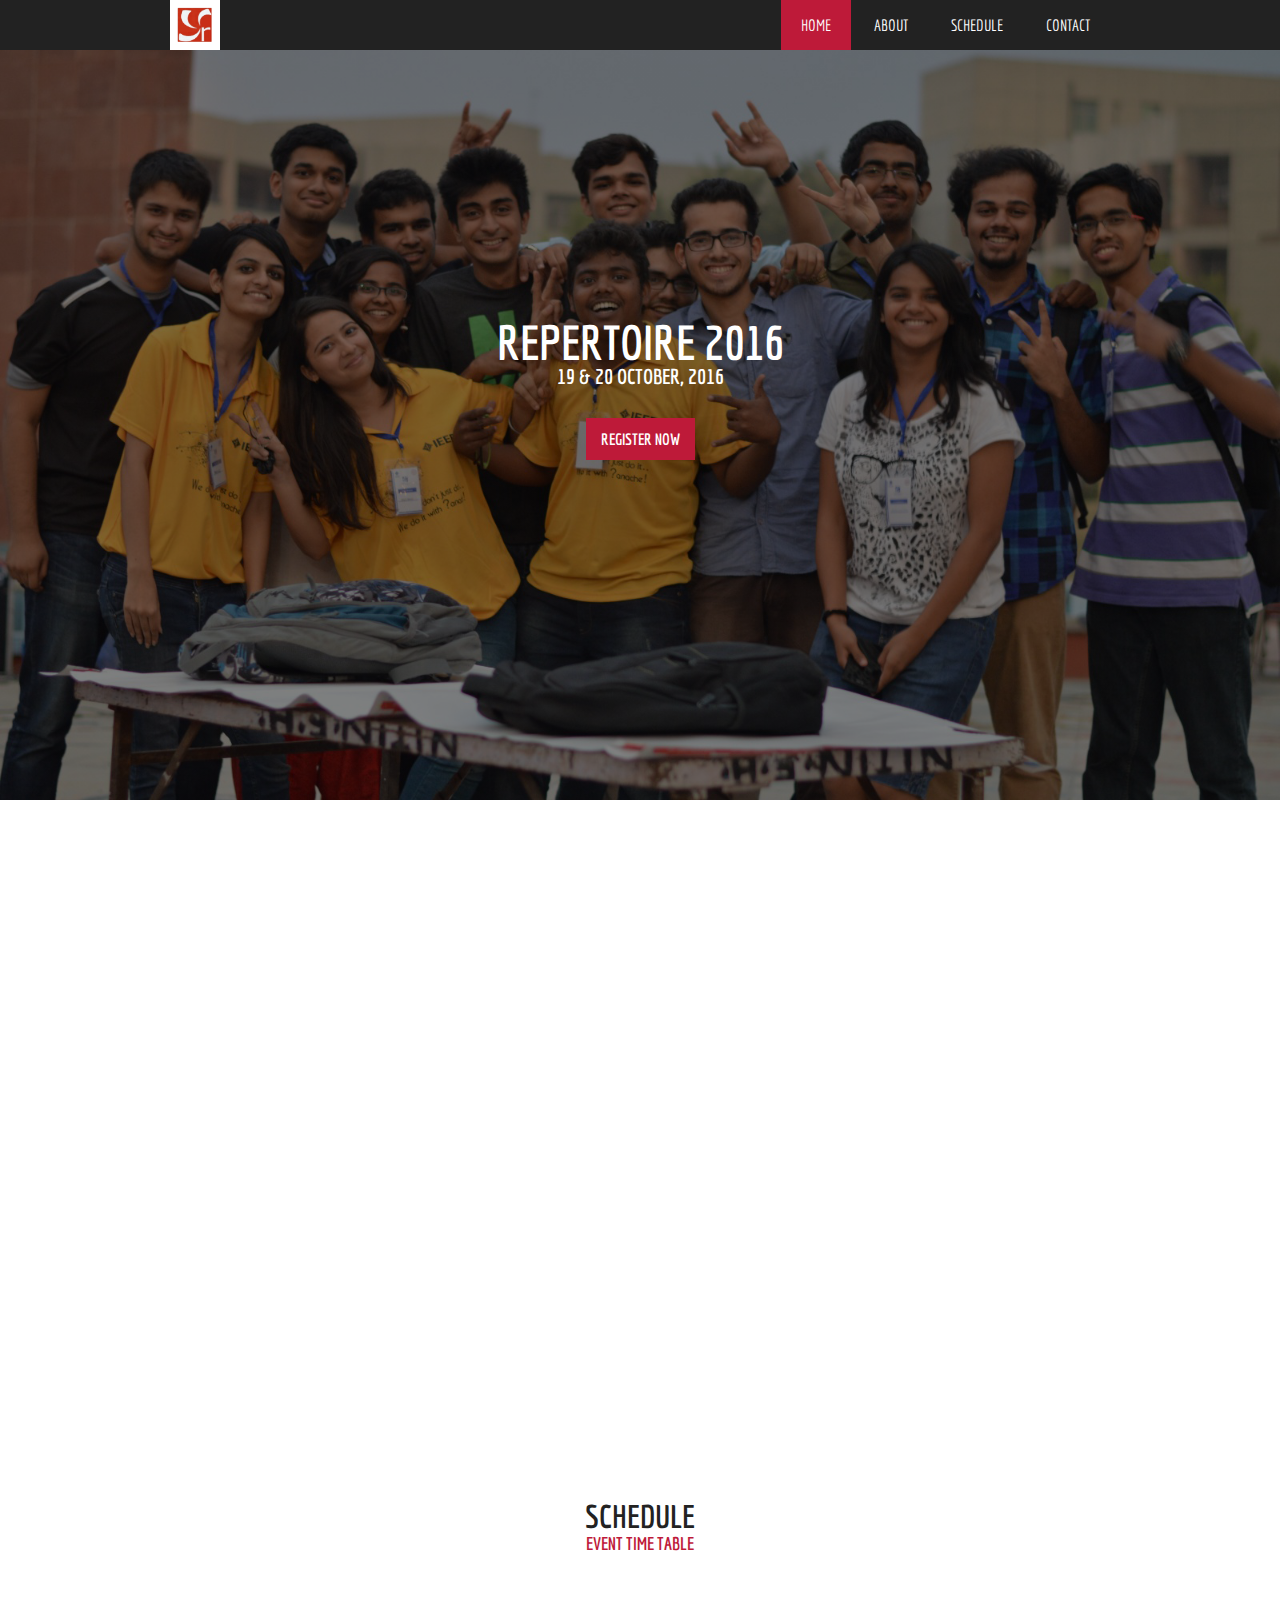
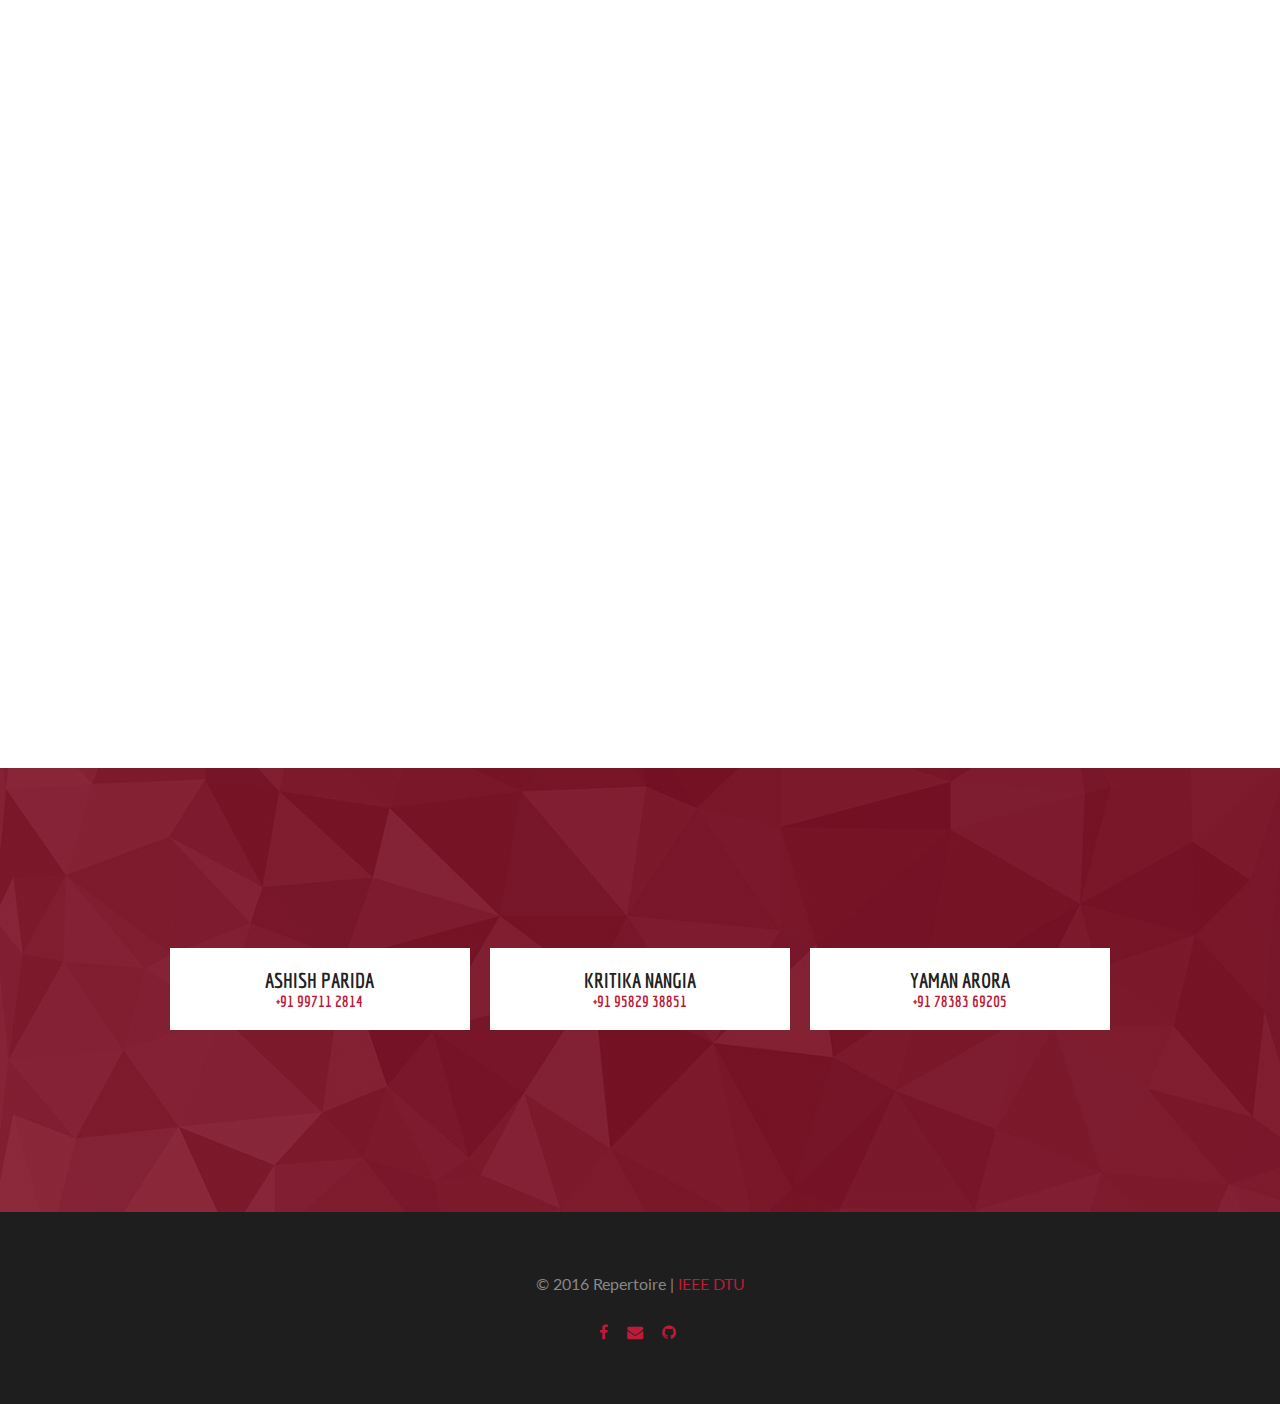
==== index.html @ aafff3fc "Uploaded Website" ====
<!DOCTYPE html>

<head>
    <meta charset="utf-8">
    <title>Repertoire 2016</title>
    <meta name="description" content="Repertoire is the techno-management fest organized by IEEE DTU.">
    <meta property="og:title" content="Repertoire 2016">
    <meta property="og:description" content="Repertoire is the techno-management fest organized by IEEE DTU.">
    <meta name="viewport" content="width=device-width, initial-scale=1">
    <link rel="stylesheet" type="text/css" href="css/style.css">
    <link rel="stylesheet" type="text/css" href="https://maxcdn.bootstrapcdn.com/font-awesome/4.6.3/css/font-awesome.min.css">
    <script src="js/webfont.js"></script>
    <script>
        WebFont.load({
            google: {
                families: ["Lato:100,100italic,300,300italic,400,400italic,700,700italic,900,900italic", "Bitter:400,700,400italic", "Economica:regular,700"]
            }
        });
    </script>
    <script type="text/javascript" src="js/modernizr-2.7.1.js"></script>
    <!-- Favicons-->
    <link rel="apple-touch-icon" sizes="57x57" href="favicon/apple-icon-57x57.png">
    <link rel="apple-touch-icon" sizes="60x60" href="favicon/apple-icon-60x60.png">
    <link rel="apple-touch-icon" sizes="72x72" href="favicon/apple-icon-72x72.png">
    <link rel="apple-touch-icon" sizes="76x76" href="favicon/apple-icon-76x76.png">
    <link rel="apple-touch-icon" sizes="114x114" href="favicon/apple-icon-114x114.png">
    <link rel="apple-touch-icon" sizes="120x120" href="favicon/apple-icon-120x120.png">
    <link rel="apple-touch-icon" sizes="144x144" href="favicon/apple-icon-144x144.png">
    <link rel="apple-touch-icon" sizes="152x152" href="favicon/apple-icon-152x152.png">
    <link rel="apple-touch-icon" sizes="180x180" href="favicon/apple-icon-180x180.png">
    <link rel="icon" type="image/png" sizes="192x192" href="favicon/android-icon-192x192.png">
    <link rel="icon" type="image/png" sizes="32x32" href="favicon/favicon-32x32.png">
    <link rel="icon" type="image/png" sizes="96x96" href="favicon/favicon-96x96.png">
    <link rel="icon" type="image/png" sizes="16x16" href="favicon/favicon-16x16.png">
    <link rel="manifest" href="/manifest.json">
    <meta name="msapplication-TileColor" content="#ffffff">
    <meta name="msapplication-TileImage" content="/ms-icon-144x144.png">
    <meta name="theme-color" content="#ffffff"> </head>

<body>
    <div data-collapse="medium" data-animation="default" data-duration="400" data-contain="1" class="w-nav main-navigation">
        <div class="w-container">
            <a href="index-2.html" class="w-nav-brand"><img height=50 src="img/logo.jpg"></a>
            <nav role="navigation" class="w-nav-menu open-nav"> <a href="#home" class="w-nav-link nav-link">Home</a> <a href="#about" class="w-nav-link nav-link">About</a> <a href="#schedule" class="w-nav-link nav-link">Schedule</a>
                <!--            <a href="#sponsors" class="w-nav-link nav-link">Sponsors</a> --><a href="#contact" class="w-nav-link nav-link">Contact</a> </nav>
            <div class="w-nav-button open-nav-trigger">
                <div class="w-icon-nav-menu"></div>
            </div>
        </div>
    </div>
    <div id="home" data-animation="slide" data-duration="2000" data-delay="5000" data-autoplay="1" data-easing="ease-in-out-cubic" class="w-slider slide">
        <div class="w-slider-mask">
            <div class="w-slide slide slide1">
                <div class="w-container slider-container">
                    <h1 class="hero-heading">Repertoire 2016</h1>
                    <h4 class="hero-heading hero-subheading">19 &amp; 20 October, 2016</h4> <a href="https://goo.gl/forms/6NjBm7wPtF6doHVU2" class="w-button button">Register Now</a></div>
            </div>
        </div>
    </div>
    <div id="about" class="w-section">
        <div class="w-container center content">
            <br>
            <h1 data-ix="on-scroll-appear-from-top">Repertoire 2016</h2>
            <br>
            <p data-ix="on-scroll-appear-from-top">With the legacy of IEEE, Delhi Technological University being a fountainhead of science and technology, Repertoire has evolved way past its years and now, is ardently recognized as one of the top-notch technical fests in the mainland. Repertoire is a techno-management fest that is aimed at bringing out the managerial side of the usual techno-geeks of Delhi-NCR, and giving them a chance to develop their business acumen.</p>
            <p data-ix="on-scroll-appear-from-top">Repertoire is known for hosting a variety of events that includes a large participation and a very good competition among different colleges. The festival involves events like Panache –The Ultimate Quizzing Extravaganza, Junkyard- Innovate from Junk and Vihaan- Express Engage Empower.</p>
        </div>
    </div>
    <div id="schedule" class="w-section content">
        <div class="w-container center">
            <h2 class="no-margin">Schedule</h2>
            <h5 class="red">Event time table</h5>
            <div data-duration-in="300" data-duration-out="100" class="w-tabs">
                <div data-ix="on-scroll-appear-from-top" class="w-tab-menu">
                    <a data-w-tab="Tab 1" class="w-tab-link w--current w-inline-block tab">
                        <div>PANACHE</div>
                    </a>
                    <a data-w-tab="Tab 2" class="w-tab-link w-inline-block tab">
                        <div>VIHAAN</div>
                    </a>
                    <a data-w-tab="Tab 3" class="w-tab-link w-inline-block tab">
                        <div>JUNKYARD</div>
                    </a>
                </div>
                <div class="w-tab-content">
                    <div data-w-tab="Tab 1" class="w-tab-pane w--tab-active">
                        <div class="w-dyn-list">
                            <div class="w-dyn-items">
                                <div class="w-dyn-item">
                                    <div data-ix="on-scroll-appear-from-bottom" class="w-row">
                                        <div class="w-col w-col-2"></div>
                                        <div class="w-col w-col-8">
                                            <div class="schedule-1-description">
                                                <h3>PANACHE</h3>
                                                <p><q>Scholar and kings are never compared. Kings are worshipped in their country, but scholars are worshipped everywhere.</q></p>
                                                <p>So, you consider yourself to be a scholar. You know a LOT about a LOT of things? You think you can crack anything and everything put forth before you from the vast, never ending ocean of general knowledge? You consider yourself to be a Quizzing Wizard?</p>
                                                <p> If your answer to the above questions is YES, Panache is the perfect platform for you to participate. If the answer is NO, just come casually. You will come with a “YES”, the next season.</p>
                                                <p> Panache is a quiz which will test your general knowledge based on anything and everything under the sun. All you need is comprehensive knowledge and an impeccable presence of mind to crack this nut. So if you are a college student with a quest for knowledge, you HAVE TO be there. And irrespective of your winning or not, PANACHE is <i>akshaypatra</i>, from which endless <i>amrit</i> of knowledge flows out.</p>
                                            </div>
                                            <div class="schedule-1-footer">
                                                <div class="schedule-1-footer-item time"><i class="fa fa-clock-o"></i> 12:00 PM</div>
                                                <div class="schedule-1-footer-item date"><i class="fa fa-calendar"></i> 19 October</div>
                                                <div class="schedule-1-footer-item venue"><i class="fa fa-map-marker"></i> Convocation Hall</div>
                                            </div>
                                        </div>
                                    </div>
                                </div>
                            </div>
                        </div>
                    </div>
                    <div data-w-tab="Tab 2" class="w-tab-pane">
                        <div class="w-dyn-list">
                            <div class="w-dyn-items">
                                <div class="w-dyn-item">
                                    <div data-ix="on-scroll-appear-from-bottom" class="w-row">
                                        <div class="w-col w-col-2"></div>
                                        <div class="w-col w-col-8">
                                            <div class="schedule-1-description">
                                                <h3>VIHAAN</h3>
                                                <p>Vihaan is the event organized by IEEE DTU Women in Engineering (WIE) Affinity Group, which is the largest professional organization dedicated to promoting women scientists and engineers and inspiring young girls to find their technical aptitude.</p>
                                                <p> IEEE WIE believes in encouraging talent that is not bound by gender inequalities and with Vihaan, IEEE DTU aims at carrying this thought forward. The event aims to encourage coding spirit among girls and will be an online coding challenge. </p>
                                            </div>
                                            <div class="schedule-1-footer">
                                                <div class="schedule-1-footer-item time"><i class="fa fa-clock-o"></i> 8:00 PM</div>
                                                <div class="schedule-1-footer-item date"><i class="fa fa-calendar"></i> 19 October</div>
                                                <div class="schedule-1-footer-item venue"><i class="fa fa-globe"></i> Hackerrank</div>
                                            </div>
                                        </div>
                                    </div>
                                </div>
                            </div>
                        </div>
                    </div>
                    <div data-w-tab="Tab 3" class="w-tab-pane">
                        <div class="w-dyn-list">
                            <div class="w-dyn-items">
                                <div class="w-dyn-item">
                                    <div data-ix="on-scroll-appear-from-bottom" class="w-row">
                                        <div class="w-col w-col-2"></div>
                                        <div class="w-col w-col-8">
                                            <div class="schedule-1-description">
                                                <h3>JUNKYARD</h3>
                                                <p>The true essence of being an engineer is the ability to be ‘The Creator’. An engineer can convert what a layman would call trash, into treasure.</p>
                                                <p> Using the provided materials, the participant is expected to make a value added commodity that may have some practical use. Limited resources, limited time and a problem to solve. That’s what ‘Junkyard’ is all about. All that you need to do, is some “Juggad from Kabbad”. Put on your hats of creativity, get ready to dirty your hands, bring out the genius within and look hard before you decide to discard the diamond in the rock. Let the Battle of Trash begin! </p>
                                            </div>
                                            <div class="schedule-1-footer">
                                                <div class="schedule-1-footer-item time"><i class="fa fa-clock-o"></i> 4:00 PM</div>
                                                <div class="schedule-1-footer-item date"><i class="fa fa-calendar"></i> 20 October</div>
                                                <div class="schedule-1-footer-item venue"><i class="fa fa-map-marker"></i> Convocation Hall</div>
                                            </div>
                                        </div>
                                    </div>
                                </div>
                            </div>
                        </div>
                    </div>
                </div>
            </div>
        </div>
    </div>
<!--
    <div id="sponsors" class="w-section sponsors">
    <h2>Our Sponsors</h2>
    <div class="w-container center">
        <div class="w-row">
            <div class="w-col w-col-5"></div>
            <div class="w-col w-col-2">
                <a href="#" target="_blank" class="w-inline-block"><img width="200" src="img/sponsor.png" class="sponsor"></a>
            </div>
        </div>
    </div>
</div>
-->
    <div id="contact" class="w-section newsletter">
        <div class="w-container center">
            <h2 data-ix="on-scroll-appear-from-top" class="no-margin" style="color:white">Contact Us</h2>
            <br>
            <div class="w-dyn-list speaker-list-1">
                <div class="w-dyn-items w-row w-clearfix">
                    <div class="w-dyn-item w-col w-col-4">
                        <div data-ix="speaker-hover" class="speaker-item-1">
<!--                           <img src="img/ashish.jpg">-->
                            <div class="speaker-name">
                                <h4 class="no-margin">Ashish Parida</h4>
                                <h6 class="no-margin red">+91 99711 2814</h6></div>
                        </div>
                    </div>
                    <div class="w-dyn-item w-col w-col-4">
                        <div data-ix="speaker-hover" class="speaker-item-1">
<!--                           <img src="img/kritika.jpg">-->
                            <div class="speaker-name">
                                <h4 class="no-margin">Kritika Nangia</h4>
                                <h6 class="no-margin red">+91 95829 38851</h6></div>
                        </div>
                    </div>
                    <div class="w-dyn-item w-col w-col-4">
                        <div data-ix="speaker-hover" class="speaker-item-1">
<!--                           <img src="img/yaman.jpg">-->
                            <div class="speaker-name">
                                <h4 class="no-margin">Yaman Arora</h4>
                                <h6 class="no-margin red">+91 78383 69205</h6></div>
                        </div>
                    </div>
                </div>
            </div><a href="https://goo.gl/forms/6NjBm7wPtF6doHVU2 " data-ix="on-scroll-appear-from-bottom" class="w-button button">Register Now</a></div>
    </div>
    <div class="w-section credits">
        <div class="w-container">
            <p>&copy; 2016 Repertoire | <a target="_blank" href="http://ieeedtu.com/">IEEE DTU</a></p> <a href="https://www.facebook.com/events/959286474199602/" target="_blank" class="w-inline-block credits-link"><i class="fa fa-facebook"></i></a> <a href="mailto:contact.repertoiredtu@gmail.com" target="_blank" class="w-inline-block credits-link"><i class="fa fa-envelope"></i></a> <a href="- https://github.com/IEEEDTU/Repertoire16" target="_blank" class="w-inline-block credits-link"><i class="fa fa-github"></i></a> </div>
    </div>
    <script type="text/javascript" src="js/jquery.min.js"></script>
    <script type="text/javascript" src="js/webflow.3054a983e.js"></script>
</body>

</html>
---- css/style.css ----
/* Generated on: Wed Apr 20 2016 07:03:31 GMT+0000 (UTC) */


/* ==========================================================================
   normalize.css v3.0.3 | MIT License | github.com/necolas/normalize.css 
   ========================================================================== */


/*! normalize.css v3.0.3 | MIT License | github.com/necolas/normalize.css */

html {
    font-family: sans-serif;
    -ms-text-size-adjust: 100%;
    -webkit-text-size-adjust: 100%
}

body {
    margin: 0
}

article,
aside,
details,
figcaption,
figure,
footer,
header,
hgroup,
main,
menu,
nav,
section,
summary {
    display: block
}

audio,
canvas,
progress,
video {
    display: inline-block;
    vertical-align: baseline
}

audio:not([controls]) {
    display: none;
    height: 0
}

[hidden],
template {
    display: none
}

a {
    background-color: transparent
}

a:active,
a:hover {
    outline: 0
}

abbr[title] {
    border-bottom: 1px dotted
}

b,
strong {
    font-weight: bold
}

dfn {
    font-style: italic
}

h1 {
    font-size: 2em;
    margin: .67em 0
}

mark {
    background: #ff0;
    color: #000
}

small {
    font-size: 80%
}

sub,
sup {
    font-size: 75%;
    line-height: 0;
    position: relative;
    vertical-align: baseline
}

sup {
    top: -0.5em
}

sub {
    bottom: -0.25em
}

img {
    border: 0
}

svg:not(:root) {
    overflow: hidden
}

figure {
    margin: 1em 40px
}

hr {
    box-sizing: content-box;
    height: 0
}

pre {
    overflow: auto
}

code,
kbd,
pre,
samp {
    font-family: monospace, monospace;
    font-size: 1em
}

button,
input,
optgroup,
select,
textarea {
    color: inherit;
    font: inherit;
    margin: 0
}

button {
    overflow: visible
}

button,
select {
    text-transform: none
}

button,
html input[type="button"],
input[type="reset"] {
    -webkit-appearance: button;
    cursor: pointer
}

button[disabled],
html input[disabled] {
    cursor: default
}

button::-moz-focus-inner,
input::-moz-focus-inner {
    border: 0;
    padding: 0
}

input {
    line-height: normal
}

input[type="checkbox"],
input[type="radio"] {
    box-sizing: border-box;
    padding: 0
}

input[type="number"]::-webkit-inner-spin-button,
input[type="number"]::-webkit-outer-spin-button {
    height: auto
}

input[type="search"] {
    -webkit-appearance: textfield;
    box-sizing: content-box
}

input[type="search"]::-webkit-search-cancel-button,
input[type="search"]::-webkit-search-decoration {
    -webkit-appearance: none
}

fieldset {
    border: 1px solid #c0c0c0;
    margin: 0 2px;
    padding: .35em .625em .75em
}

legend {
    border: 0;
    padding: 0
}

textarea {
    overflow: auto
}

optgroup {
    font-weight: bold
}

table {
    border-collapse: collapse;
    border-spacing: 0
}

td,
th {
    padding: 0
}


/* ==========================================================================
   Start of base Webflow CSS - If you're looking for some ultra-clean CSS, skip the boilerplate and see the unminified code below.
   ========================================================================== */

@font-face {
    font-family: 'webflow-icons';
    src: url([data-uri]) format('truetype'), url([data-uri]) format('woff');
    font-weight: normal;
    font-style: normal
}

[class^="w-icon-"],
[class*=" w-icon-"] {
    font-family: 'webflow-icons';
    speak: none;
    font-style: normal;
    font-weight: normal;
    font-variant: normal;
    text-transform: none;
    line-height: 1;
    -webkit-font-smoothing: antialiased;
    -moz-osx-font-smoothing: grayscale
}

.w-icon-slider-right:before {
    content: "\e600"
}

.w-icon-slider-left:before {
    content: "\e601"
}

.w-icon-nav-menu:before {
    content: "\e602"
}

.w-icon-arrow-down:before,
.w-icon-dropdown-toggle:before {
    content: "\e603"
}

* {
    -webkit-box-sizing: border-box;
    -moz-box-sizing: border-box;
    box-sizing: border-box
}

html {
    height: 100%
}

body {
    margin: 0;
    min-height: 100%;
    background-color: #fff;
    font-family: Arial, sans-serif;
    font-size: 14px;
    line-height: 20px;
    color: #333
}

img {
    max-width: 100%;
    vertical-align: middle;
    display: inline-block
}

html.w-mod-touch * {
    background-attachment: scroll !important
}

.w-block {
    display: block
}

.w-inline-block {
    max-width: 100%;
    display: inline-block
}

.w-clearfix:before,
.w-clearfix:after {
    content: " ";
    display: table
}

.w-clearfix:after {
    clear: both
}

.w-preserve-3d {
    transform-style: preserve-3d
}

.w-hidden {
    display: none
}

.w-button {
    display: inline-block;
    padding: 9px 15px;
    background-color: #3898EC;
    color: white;
    border: 0;
    line-height: inherit;
    text-decoration: none;
    cursor: pointer;
    border-radius: 0
}

input.w-button {
    -webkit-appearance: button
}

html[data-w-dynpage] [data-w-cloak] {
    color: transparent !important
}

h1,
h2,
h3,
h4,
h5,
h6 {
    font-weight: bold;
    margin-bottom: 10px
}

h1 {
    font-size: 38px;
    line-height: 44px;
    margin-top: 20px
}

h2 {
    font-size: 32px;
    line-height: 36px;
    margin-top: 20px
}

h3 {
    font-size: 24px;
    line-height: 30px;
    margin-top: 20px
}

h4 {
    font-size: 18px;
    line-height: 24px;
    margin-top: 10px
}

h5 {
    font-size: 14px;
    line-height: 20px;
    margin-top: 10px
}

h6 {
    font-size: 12px;
    line-height: 18px;
    margin-top: 10px
}

p {
    margin-top: 0;
    margin-bottom: 10px
}

a:focus {
    outline: 0
}

blockquote {
    margin: 0 0 10px 0;
    padding: 10px 20px;
    border-left: 5px solid #E2E2E2;
    font-size: 18px;
    line-height: 22px
}

figure {
    margin: 0;
    margin-bottom: 10px
}

figcaption {
    margin-top: 5px;
    text-align: center
}

ul,
ol {
    margin-top: 0;
    margin-bottom: 10px;
    padding-left: 40px
}

.w-list-unstyled {
    padding-left: 0;
    list-style: none
}

.w-embed:before,
.w-embed:after {
    content: " ";
    display: table
}

.w-embed:after {
    clear: both
}

.w-video {
    width: 100%;
    position: relative;
    padding: 0
}

.w-video iframe,
.w-video object,
.w-video embed {
    position: absolute;
    top: 0;
    left: 0;
    width: 100%;
    height: 100%
}

fieldset {
    padding: 0;
    margin: 0;
    border: 0
}

button,
html input[type="button"],
input[type="reset"] {
    border: 0;
    cursor: pointer;
    -webkit-appearance: button
}

.w-form {
    margin: 0 0 15px
}

.w-form-done {
    display: none;
    padding: 20px;
    text-align: center;
    background-color: #dddddd
}

.w-form-fail {
    display: none;
    margin-top: 10px;
    padding: 10px;
    background-color: #ffdede
}

label {
    display: block;
    margin-bottom: 5px;
    font-weight: bold
}

.w-input,
.w-select {
    display: block;
    width: 100%;
    height: 38px;
    padding: 8px 12px;
    margin-bottom: 10px;
    font-size: 14px;
    line-height: 1.42857143;
    color: #333333;
    vertical-align: middle;
    background-color: #ffffff;
    border: 1px solid #cccccc
}

.w-input:-moz-placeholder,
.w-select:-moz-placeholder {
    color: #999
}

.w-input::-moz-placeholder,
.w-select::-moz-placeholder {
    color: #999;
    opacity: 1
}

.w-input:-ms-input-placeholder,
.w-select:-ms-input-placeholder {
    color: #999
}

.w-input::-webkit-input-placeholder,
.w-select::-webkit-input-placeholder {
    color: #999
}

.w-input:focus,
.w-select:focus {
    border-color: #3898EC;
    outline: 0
}

.w-input[disabled],
.w-select[disabled],
.w-input[readonly],
.w-select[readonly],
fieldset[disabled] .w-input,
fieldset[disabled] .w-select {
    cursor: not-allowed;
    background-color: #eeeeee
}

textarea.w-input,
textarea.w-select {
    height: auto
}

.w-select {
    background-image: -webkit-linear-gradient(white 0, #f3f3f3 100%);
    background-image: linear-gradient(white 0, #f3f3f3 100%)
}

.w-select[multiple] {
    height: auto
}

.w-form-label {
    display: inline-block;
    cursor: pointer;
    font-weight: normal;
    margin-bottom: 0
}

.w-checkbox,
.w-radio {
    display: block;
    margin-bottom: 5px;
    padding-left: 20px
}

.w-checkbox:before,
.w-radio:before,
.w-checkbox:after,
.w-radio:after {
    content: " ";
    display: table
}

.w-checkbox:after,
.w-radio:after {
    clear: both
}

.w-checkbox-input,
.w-radio-input {
    margin: 4px 0 0;
    margin-top: 1px \9;
    line-height: normal;
    float: left;
    margin-left: -20px
}

.w-radio-input {
    margin-top: 3px
}

.w-container {
    margin-left: auto;
    margin-right: auto;
    max-width: 940px
}

.w-container:before,
.w-container:after {
    content: " ";
    display: table
}

.w-container:after {
    clear: both
}

.w-container .w-row {
    margin-left: -10px;
    margin-right: -10px
}

.w-row:before,
.w-row:after {
    content: " ";
    display: table
}

.w-row:after {
    clear: both
}

.w-row .w-row {
    margin-left: 0;
    margin-right: 0
}

.w-col {
    position: relative;
    float: left;
    width: 100%;
    min-height: 1px;
    padding-left: 10px;
    padding-right: 10px
}

.w-col .w-col {
    padding-left: 0;
    padding-right: 0
}

.w-col-1 {
    width: 8.33333333%
}

.w-col-2 {
    width: 16.66666667%
}

.w-col-3 {
    width: 25%
}

.w-col-4 {
    width: 33.33333333%
}

.w-col-5 {
    width: 41.66666667%
}

.w-col-6 {
    width: 50%
}

.w-col-7 {
    width: 58.33333333%
}

.w-col-8 {
    width: 66.66666667%
}

.w-col-9 {
    width: 75%
}

.w-col-10 {
    width: 83.33333333%
}

.w-col-11 {
    width: 91.66666667%
}

.w-col-12 {
    width: 100%
}

.w-hidden-main {
    display: none !important
}

@media screen and (max-width:991px) {
    .w-container {
        max-width: 728px
    }
    .w-hidden-main {
        display: inherit !important
    }
    .w-hidden-medium {
        display: none !important
    }
    .w-col-medium-1 {
        width: 8.33333333%
    }
    .w-col-medium-2 {
        width: 16.66666667%
    }
    .w-col-medium-3 {
        width: 25%
    }
    .w-col-medium-4 {
        width: 33.33333333%
    }
    .w-col-medium-5 {
        width: 41.66666667%
    }
    .w-col-medium-6 {
        width: 50%
    }
    .w-col-medium-7 {
        width: 58.33333333%
    }
    .w-col-medium-8 {
        width: 66.66666667%
    }
    .w-col-medium-9 {
        width: 75%
    }
    .w-col-medium-10 {
        width: 83.33333333%
    }
    .w-col-medium-11 {
        width: 91.66666667%
    }
    .w-col-medium-12 {
        width: 100%
    }
    .w-col-stack {
        width: 100%;
        left: auto;
        right: auto
    }
}

@media screen and (max-width:767px) {
    .w-hidden-main {
        display: inherit !important
    }
    .w-hidden-medium {
        display: inherit !important
    }
    .w-hidden-small {
        display: none !important
    }
    .w-row,
    .w-container .w-row {
        margin-left: 0;
        margin-right: 0
    }
    .w-col {
        width: 100%;
        left: auto;
        right: auto
    }
    .w-col-small-1 {
        width: 8.33333333%
    }
    .w-col-small-2 {
        width: 16.66666667%
    }
    .w-col-small-3 {
        width: 25%
    }
    .w-col-small-4 {
        width: 33.33333333%
    }
    .w-col-small-5 {
        width: 41.66666667%
    }
    .w-col-small-6 {
        width: 50%
    }
    .w-col-small-7 {
        width: 58.33333333%
    }
    .w-col-small-8 {
        width: 66.66666667%
    }
    .w-col-small-9 {
        width: 75%
    }
    .w-col-small-10 {
        width: 83.33333333%
    }
    .w-col-small-11 {
        width: 91.66666667%
    }
    .w-col-small-12 {
        width: 100%
    }
}

@media screen and (max-width:479px) {
    .w-container {
        max-width: none
    }
    .w-hidden-main {
        display: inherit !important
    }
    .w-hidden-medium {
        display: inherit !important
    }
    .w-hidden-small {
        display: inherit !important
    }
    .w-hidden-tiny {
        display: none !important
    }
    .w-col {
        width: 100%
    }
    .w-col-tiny-1 {
        width: 8.33333333%
    }
    .w-col-tiny-2 {
        width: 16.66666667%
    }
    .w-col-tiny-3 {
        width: 25%
    }
    .w-col-tiny-4 {
        width: 33.33333333%
    }
    .w-col-tiny-5 {
        width: 41.66666667%
    }
    .w-col-tiny-6 {
        width: 50%
    }
    .w-col-tiny-7 {
        width: 58.33333333%
    }
    .w-col-tiny-8 {
        width: 66.66666667%
    }
    .w-col-tiny-9 {
        width: 75%
    }
    .w-col-tiny-10 {
        width: 83.33333333%
    }
    .w-col-tiny-11 {
        width: 91.66666667%
    }
    .w-col-tiny-12 {
        width: 100%
    }
}

.w-widget {
    position: relative
}

.w-widget-map {
    width: 100%;
    height: 400px
}

.w-widget-map label {
    width: auto;
    display: inline
}

.w-widget-map img {
    max-width: inherit
}

.w-widget-map .gm-style-iw {
    width: 90% !important;
    height: auto !important;
    top: 7px !important;
    left: 6% !important;
    display: inline;
    text-align: center;
    overflow: hidden
}

.w-widget-map .gm-style-iw+div {
    display: none
}

.w-widget-twitter {
    overflow: hidden
}

.w-widget-twitter-count-shim {
    display: inline-block;
    vertical-align: top;
    position: relative;
    width: 28px;
    height: 20px;
    text-align: center;
    background: white;
    border: #758696 solid 1px;
    border-radius: 3px
}

.w-widget-twitter-count-shim * {
    pointer-events: none;
    -webkit-user-select: none;
    -moz-user-select: none;
    -ms-user-select: none;
    user-select: none
}

.w-widget-twitter-count-shim .w-widget-twitter-count-inner {
    position: relative;
    font-size: 15px;
    line-height: 12px;
    text-align: center;
    color: #999;
    font-family: serif
}

.w-widget-twitter-count-shim .w-widget-twitter-count-clear {
    position: relative;
    display: block
}

.w-widget-twitter-count-shim.w--large {
    width: 36px;
    height: 28px;
    margin-left: 7px
}

.w-widget-twitter-count-shim.w--large .w-widget-twitter-count-inner {
    font-size: 18px;
    line-height: 18px
}

.w-widget-twitter-count-shim:not(.w--vertical) {
    margin-left: 5px;
    margin-right: 8px
}

.w-widget-twitter-count-shim:not(.w--vertical).w--large {
    margin-left: 6px
}

.w-widget-twitter-count-shim:not(.w--vertical):before,
.w-widget-twitter-count-shim:not(.w--vertical):after {
    top: 50%;
    left: 0;
    border: solid transparent;
    content: " ";
    height: 0;
    width: 0;
    position: absolute;
    pointer-events: none
}

.w-widget-twitter-count-shim:not(.w--vertical):before {
    border-color: rgba(117, 134, 150, 0);
    border-right-color: #5d6c7b;
    border-width: 4px;
    margin-left: -9px;
    margin-top: -4px
}

.w-widget-twitter-count-shim:not(.w--vertical).w--large:before {
    border-width: 5px;
    margin-left: -10px;
    margin-top: -5px
}

.w-widget-twitter-count-shim:not(.w--vertical):after {
    border-color: rgba(255, 255, 255, 0);
    border-right-color: white;
    border-width: 4px;
    margin-left: -8px;
    margin-top: -4px
}

.w-widget-twitter-count-shim:not(.w--vertical).w--large:after {
    border-width: 5px;
    margin-left: -9px;
    margin-top: -5px
}

.w-widget-twitter-count-shim.w--vertical {
    width: 61px;
    height: 33px;
    margin-bottom: 8px
}

.w-widget-twitter-count-shim.w--vertical:before,
.w-widget-twitter-count-shim.w--vertical:after {
    top: 100%;
    left: 50%;
    border: solid transparent;
    content: " ";
    height: 0;
    width: 0;
    position: absolute;
    pointer-events: none
}

.w-widget-twitter-count-shim.w--vertical:before {
    border-color: rgba(117, 134, 150, 0);
    border-top-color: #5d6c7b;
    border-width: 5px;
    margin-left: -5px
}

.w-widget-twitter-count-shim.w--vertical:after {
    border-color: rgba(255, 255, 255, 0);
    border-top-color: white;
    border-width: 4px;
    margin-left: -4px
}

.w-widget-twitter-count-shim.w--vertical .w-widget-twitter-count-inner {
    font-size: 18px;
    line-height: 22px
}

.w-widget-twitter-count-shim.w--vertical.w--large {
    width: 76px
}

.w-widget-gplus {
    overflow: hidden
}

.w-background-video {
    position: relative;
    overflow: hidden;
    height: 500px;
    color: white
}

.w-background-video>video {
    background-size: cover;
    background-position: 50% 50%;
    position: absolute;
    right: -100%;
    bottom: -100%;
    top: -100%;
    left: -100%;
    margin: auto;
    min-width: 100%;
    min-height: 100%;
    z-index: -100
}

.w-slider {
    position: relative;
    height: 300px;
    text-align: center;
    background: #dddddd;
    clear: both;
    -webkit-tap-highlight-color: rgba(0, 0, 0, 0);
    tap-highlight-color: rgba(0, 0, 0, 0)
}

.w-slider-mask {
    position: relative;
    display: block;
    overflow: hidden;
    z-index: 1;
    left: 0;
    right: 0;
    height: 100%;
    white-space: nowrap
}

.w-slide {
    position: relative;
    display: inline-block;
    vertical-align: top;
    width: 100%;
    height: 100%;
    white-space: normal;
    text-align: left
}

.w-slider-nav {
    position: absolute;
    z-index: 2;
    top: auto;
    right: 0;
    bottom: 0;
    left: 0;
    margin: auto;
    padding-top: 10px;
    height: 40px;
    text-align: center;
    -webkit-tap-highlight-color: rgba(0, 0, 0, 0);
    tap-highlight-color: rgba(0, 0, 0, 0)
}

.w-slider-nav.w-round>div {
    border-radius: 100%
}

.w-slider-nav.w-num>div {
    width: auto;
    height: auto;
    padding: .2em .5em;
    font-size: inherit;
    line-height: inherit
}

.w-slider-nav.w-shadow>div {
    box-shadow: 0 0 3px rgba(51, 51, 51, 0.4)
}

.w-slider-nav-invert {
    color: #fff
}

.w-slider-nav-invert>div {
    background-color: rgba(34, 34, 34, 0.4)
}

.w-slider-nav-invert>div.w-active {
    background-color: #222
}

.w-slider-dot {
    position: relative;
    display: inline-block;
    width: 1em;
    height: 1em;
    background-color: rgba(255, 255, 255, 0.4);
    cursor: pointer;
    margin: 0 3px .5em;
    transition: background-color 100ms, color 100ms
}

.w-slider-dot.w-active {
    background-color: #fff
}

.w-slider-arrow-left,
.w-slider-arrow-right {
    position: absolute;
    width: 80px;
    top: 0;
    right: 0;
    bottom: 0;
    left: 0;
    margin: auto;
    cursor: pointer;
    overflow: hidden;
    color: white;
    font-size: 40px;
    -webkit-tap-highlight-color: rgba(0, 0, 0, 0);
    tap-highlight-color: rgba(0, 0, 0, 0);
    -webkit-user-select: none;
    -moz-user-select: none;
    -ms-user-select: none;
    user-select: none
}

.w-slider-arrow-left [class^="w-icon-"],
.w-slider-arrow-right [class^="w-icon-"],
.w-slider-arrow-left [class*=" w-icon-"],
.w-slider-arrow-right [class*=" w-icon-"] {
    position: absolute
}

.w-slider-arrow-left {
    z-index: 3;
    right: auto
}

.w-slider-arrow-right {
    z-index: 4;
    left: auto
}

.w-icon-slider-left,
.w-icon-slider-right {
    top: 0;
    right: 0;
    bottom: 0;
    left: 0;
    margin: auto;
    width: 1em;
    height: 1em
}

.w-dropdown {
    display: inline-block;
    position: relative;
    text-align: left;
    margin-left: auto;
    margin-right: auto;
    z-index: 900
}

.w-dropdown-btn,
.w-dropdown-toggle,
.w-dropdown-link {
    position: relative;
    vertical-align: top;
    text-decoration: none;
    color: #222222;
    padding: 20px;
    text-align: left;
    margin-left: auto;
    margin-right: auto;
    white-space: nowrap
}

.w-dropdown-toggle {
    -webkit-user-select: none;
    -moz-user-select: none;
    -ms-user-select: none;
    user-select: none;
    display: inline-block;
    cursor: pointer;
    padding-right: 40px
}

.w-dropdown-toggle:focus {
    outline: 0
}

.w-icon-dropdown-toggle {
    position: absolute;
    top: 0;
    right: 0;
    bottom: 0;
    margin: auto;
    margin-right: 20px;
    width: 1em;
    height: 1em
}

.w-dropdown-list {
    position: absolute;
    background: #dddddd;
    display: none;
    min-width: 100%
}

.w-dropdown-list.w--open {
    display: block
}

.w-dropdown-link {
    padding: 10px 20px;
    display: block;
    color: #222222
}

.w-dropdown-link.w--current {
    color: #0082f3
}

.w-nav[data-collapse="all"] .w-dropdown,
.w-nav[data-collapse="all"] .w-dropdown-toggle {
    display: block
}

.w-nav[data-collapse="all"] .w-dropdown-list {
    position: static
}

@media screen and (max-width:991px) {
    .w-nav[data-collapse="medium"] .w-dropdown,
    .w-nav[data-collapse="medium"] .w-dropdown-toggle {
        display: block
    }
    .w-nav[data-collapse="medium"] .w-dropdown-list {
        position: static
    }
}

@media screen and (max-width:767px) {
    .w-nav[data-collapse="small"] .w-dropdown,
    .w-nav[data-collapse="small"] .w-dropdown-toggle {
        display: block
    }
    .w-nav[data-collapse="small"] .w-dropdown-list {
        position: static
    }
    .w-nav-brand {
        padding-left: 10px
    }
}

@media screen and (max-width:479px) {
    .w-nav[data-collapse="tiny"] .w-dropdown,
    .w-nav[data-collapse="tiny"] .w-dropdown-toggle {
        display: block
    }
    .w-nav[data-collapse="tiny"] .w-dropdown-list {
        position: static
    }
}

.w-lightbox-backdrop {
    color: #000;
    cursor: auto;
    font-family: serif;
    font-size: medium;
    font-style: normal;
    font-variant: normal;
    font-weight: normal;
    letter-spacing: normal;
    line-height: normal;
    list-style: disc;
    text-align: start;
    text-indent: 0;
    text-shadow: none;
    text-transform: none;
    visibility: visible;
    white-space: normal;
    word-break: normal;
    word-spacing: normal;
    word-wrap: normal;
    position: fixed;
    top: 0;
    right: 0;
    bottom: 0;
    left: 0;
    color: #fff;
    font-family: "Helvetica Neue", Helvetica, Ubuntu, "Segoe UI", Verdana, sans-serif;
    font-size: 17px;
    line-height: 1.2;
    font-weight: 300;
    text-align: center;
    background: rgba(0, 0, 0, 0.9);
    z-index: 2000;
    outline: 0;
    opacity: 0;
    -webkit-user-select: none;
    -moz-user-select: none;
    -ms-user-select: none;
    -webkit-tap-highlight-color: transparent;
    -webkit-transform: translate(0, 0)
}

.w-lightbox-backdrop,
.w-lightbox-container {
    height: 100%;
    overflow: auto;
    -webkit-overflow-scrolling: touch
}

.w-lightbox-content {
    position: relative;
    height: 100vh;
    overflow: hidden
}

.w-lightbox-view {
    position: absolute;
    width: 100vw;
    height: 100vh;
    opacity: 0
}

.w-lightbox-view:before {
    content: "";
    height: 100vh
}

.w-lightbox-group,
.w-lightbox-group .w-lightbox-view,
.w-lightbox-group .w-lightbox-view:before {
    height: 86vh
}

.w-lightbox-frame,
.w-lightbox-view:before {
    display: inline-block;
    vertical-align: middle
}

.w-lightbox-figure {
    position: relative;
    margin: 0
}

.w-lightbox-group .w-lightbox-figure {
    cursor: pointer
}

.w-lightbox-img {
    width: auto;
    height: auto;
    max-width: none
}

.w-lightbox-image {
    display: block;
    float: none;
    max-width: 100vw;
    max-height: 100vh
}

.w-lightbox-group .w-lightbox-image {
    max-height: 86vh
}

.w-lightbox-caption {
    position: absolute;
    right: 0;
    bottom: 0;
    left: 0;
    padding: .5em 1em;
    background: rgba(0, 0, 0, 0.4);
    text-align: left;
    text-overflow: ellipsis;
    white-space: nowrap;
    overflow: hidden
}

.w-lightbox-embed {
    position: absolute;
    top: 0;
    right: 0;
    bottom: 0;
    left: 0;
    width: 100%;
    height: 100%
}

.w-lightbox-control {
    position: absolute;
    top: 0;
    width: 4em;
    background-size: 24px;
    background-repeat: no-repeat;
    background-position: center;
    cursor: pointer;
    -webkit-transition: all .3s;
    transition: all .3s
}

.w-lightbox-left {
    display: none;
    bottom: 0;
    left: 0;
    background-image: url("[data-uri]")
}

.w-lightbox-right {
    display: none;
    right: 0;
    bottom: 0;
    background-image: url("[data-uri]")
}

.w-lightbox-close {
    right: 0;
    height: 2.6em;
    background-image: url("[data-uri]");
    background-size: 18px
}

.w-lightbox-strip {
    padding: 0 1vh;
    line-height: 0;
    white-space: nowrap;
    overflow-x: auto;
    overflow-y: hidden
}

.w-lightbox-item {
    display: inline-block;
    width: 10vh;
    padding: 2vh 1vh;
    box-sizing: content-box;
    cursor: pointer;
    -webkit-transform: translate3d(0, 0, 0)
}

.w-lightbox-active {
    opacity: .3
}

.w-lightbox-thumbnail {
    position: relative;
    height: 10vh;
    background: #222;
    overflow: hidden
}

.w-lightbox-thumbnail-image {
    position: absolute;
    top: 0;
    left: 0
}

.w-lightbox-thumbnail .w-lightbox-tall {
    top: 50%;
    width: 100%;
    -webkit-transform: translate(0, -50%);
    -ms-transform: translate(0, -50%);
    transform: translate(0, -50%)
}

.w-lightbox-thumbnail .w-lightbox-wide {
    left: 50%;
    height: 100%;
    -webkit-transform: translate(-50%, 0);
    -ms-transform: translate(-50%, 0);
    transform: translate(-50%, 0)
}

.w-lightbox-spinner {
    position: absolute;
    top: 50%;
    left: 50%;
    box-sizing: border-box;
    width: 40px;
    height: 40px;
    margin-top: -20px;
    margin-left: -20px;
    border: 5px solid rgba(0, 0, 0, 0.4);
    border-radius: 50%;
    -webkit-animation: spin .8s infinite linear;
    animation: spin .8s infinite linear
}

.w-lightbox-spinner:after {
    content: "";
    position: absolute;
    top: -4px;
    right: -4px;
    bottom: -4px;
    left: -4px;
    border: 3px solid transparent;
    border-bottom-color: #fff;
    border-radius: 50%
}

.w-lightbox-hide {
    display: none
}

.w-lightbox-noscroll {
    overflow: hidden
}

@media (min-width:768px) {
    .w-lightbox-content {
        height: 96vh;
        margin-top: 2vh
    }
    .w-lightbox-view,
    .w-lightbox-view:before {
        height: 96vh
    }
    .w-lightbox-group,
    .w-lightbox-group .w-lightbox-view,
    .w-lightbox-group .w-lightbox-view:before {
        height: 84vh
    }
    .w-lightbox-image {
        max-width: 96vw;
        max-height: 96vh
    }
    .w-lightbox-group .w-lightbox-image {
        max-width: 82.3vw;
        max-height: 84vh
    }
    .w-lightbox-left,
    .w-lightbox-right {
        display: block;
        opacity: .5
    }
    .w-lightbox-close {
        opacity: .8
    }
    .w-lightbox-control:hover {
        opacity: 1
    }
}

.w-lightbox-inactive,
.w-lightbox-inactive:hover {
    opacity: 0
}

.w-richtext:before,
.w-richtext:after {
    content: " ";
    display: table
}

.w-richtext:after {
    clear: both
}

.w-richtext ol,
.w-richtext ul {
    overflow: hidden
}

.w-richtext .w-richtext-figure-selected[data-rt-type="video"] div:before {
    outline: 2px solid #2895f7
}

.w-richtext .w-richtext-figure-selected[data-rt-type="image"] div {
    outline: 2px solid #2895f7
}

.w-richtext figure[data-rt-type="video"]>div:before {
    content: '';
    position: absolute;
    display: none;
    left: 0;
    top: 0;
    right: 0;
    bottom: 0;
    z-index: 1
}

.w-richtext figure {
    position: relative;
    max-width: 60%
}

.w-richtext figure>div:before,
.w-richtext figure img {
    cursor: default !important
}

.w-richtext figure img {
    width: 100%
}

.w-richtext figure figcaption.w-richtext-figcaption-placeholder {
    opacity: .6
}

.w-richtext figure div {
    font-size: 0;
    color: transparent
}

.w-richtext figure[data-rt-type="image"] {
    display: table
}

.w-richtext figure[data-rt-type="image"]>div {
    display: inline-block
}

.w-richtext figure[data-rt-type="image"]>figcaption {
    display: table-caption;
    caption-side: bottom
}

.w-richtext figure[data-rt-type="video"] {
    width: 60%;
    height: 0
}

.w-richtext figure[data-rt-type="video"] iframe {
    position: absolute;
    top: 0;
    left: 0;
    width: 100%;
    height: 100%
}

.w-richtext figure[data-rt-type="video"]>div {
    width: 100%
}

.w-richtext figure.w-richtext-align-center {
    margin-right: auto;
    margin-left: auto;
    clear: both
}

.w-richtext figure.w-richtext-align-center[data-rt-type="image"]>div {
    max-width: 100%
}

.w-richtext figure.w-richtext-align-normal {
    clear: both
}

.w-richtext figure.w-richtext-align-fullwidth {
    width: 100%;
    text-align: center;
    clear: both;
    display: block;
    margin-right: auto;
    margin-left: auto
}

.w-richtext figure.w-richtext-align-fullwidth>div {
    display: inline-block;
    padding-bottom: inherit
}

.w-richtext figure.w-richtext-align-fullwidth>figcaption {
    display: block
}

.w-richtext figure.w-richtext-align-floatleft {
    float: left;
    margin-right: 15px;
    clear: none
}

.w-richtext figure.w-richtext-align-floatright {
    float: right;
    margin-left: 15px;
    clear: none
}

.w-nav {
    position: relative;
    background: #dddddd;
    z-index: 1000
}

.w-nav:before,
.w-nav:after {
    content: " ";
    display: table
}

.w-nav:after {
    clear: both
}

.w-nav-brand {
    position: relative;
    float: left;
    text-decoration: none;
    color: #333333
}

.w-nav-link {
    position: relative;
    display: inline-block;
    vertical-align: top;
    text-decoration: none;
    color: #222222;
    padding: 20px;
    text-align: left;
    margin-left: auto;
    margin-right: auto
}

.w-nav-link.w--current {
    color: #0082f3
}

.w-nav-menu {
    position: relative;
    float: right
}

.w--nav-menu-open {
    display: block !important;
    position: absolute;
    top: 100%;
    left: 0;
    right: 0;
    background: #C8C8C8;
    text-align: center;
    overflow: visible;
    min-width: 200px
}

.w--nav-link-open {
    display: block;
    position: relative
}

.w-nav-overlay {
    position: absolute;
    overflow: hidden;
    display: none;
    top: 100%;
    left: 0;
    right: 0;
    width: 100%
}

.w-nav-overlay .w--nav-menu-open {
    top: 0
}

.w-nav[data-animation="over-left"] .w-nav-overlay {
    width: auto
}

.w-nav[data-animation="over-left"] .w-nav-overlay,
.w-nav[data-animation="over-left"] .w--nav-menu-open {
    right: auto;
    z-index: 1;
    top: 0
}

.w-nav[data-animation="over-right"] .w-nav-overlay {
    width: auto
}

.w-nav[data-animation="over-right"] .w-nav-overlay,
.w-nav[data-animation="over-right"] .w--nav-menu-open {
    left: auto;
    z-index: 1;
    top: 0
}

.w-nav-button {
    position: relative;
    float: right;
    padding: 18px;
    font-size: 24px;
    display: none;
    cursor: pointer;
    -webkit-tap-highlight-color: rgba(0, 0, 0, 0);
    tap-highlight-color: rgba(0, 0, 0, 0);
    -webkit-user-select: none;
    -moz-user-select: none;
    -ms-user-select: none;
    user-select: none
}

.w-nav-button.w--open {
    background-color: #C8C8C8;
    color: white
}

.w-nav[data-collapse="all"] .w-nav-menu {
    display: none
}

.w-nav[data-collapse="all"] .w-nav-button {
    display: block
}

@media screen and (max-width:991px) {
    .w-nav[data-collapse="medium"] .w-nav-menu {
        display: none
    }
    .w-nav[data-collapse="medium"] .w-nav-button {
        display: block
    }
}

@media screen and (max-width:767px) {
    .w-nav[data-collapse="small"] .w-nav-menu {
        display: none
    }
    .w-nav[data-collapse="small"] .w-nav-button {
        display: block
    }
    .w-nav-brand {
        padding-left: 10px
    }
}

@media screen and (max-width:479px) {
    .w-nav[data-collapse="tiny"] .w-nav-menu {
        display: none
    }
    .w-nav[data-collapse="tiny"] .w-nav-button {
        display: block
    }
}

.w-tabs {
    position: relative
}

.w-tabs:before,
.w-tabs:after {
    content: " ";
    display: table
}

.w-tabs:after {
    clear: both
}

.w-tab-menu {
    position: relative
}

.w-tab-link {
    position: relative;
    display: inline-block;
    vertical-align: top;
    text-decoration: none;
    padding: 9px 30px;
    text-align: left;
    cursor: pointer;
    color: #222222;
    background-color: #dddddd
}

.w-tab-link.w--current {
    background-color: #C8C8C8
}

.w-tab-content {
    position: relative;
    display: block;
    overflow: hidden
}

.w-tab-pane {
    position: relative;
    display: none
}

.w--tab-active {
    display: block
}

@media screen and (max-width:479px) {
    .w-tab-link {
        display: block
    }
}

.w-ix-emptyfix:after {
    content: ""
}

@keyframes spin {
    0% {
        transform: rotate(0deg)
    }
    100% {
        transform: rotate(360deg)
    }
}

.w-dyn-empty {
    padding: 10px;
    background-color: #dddddd
}

.w-condition-invisible {
    display: none !important
}


/* ==========================================================================
   Start of custom Webflow CSS
   ========================================================================== */

body {
    font-family: Lato, sans-serif;
    color: #888;
    font-size: 16px;
    line-height: 24px;
}

h1 {
    margin-top: 0px;
    margin-bottom: 30px;
    clear: both;
    font-family: Economica, sans-serif;
    color: #222;
    font-size: 48px;
    line-height: 44px;
    font-weight: 700;
    text-transform: uppercase;
}

h2 {
    margin-top: 0px;
    margin-bottom: 30px;
    font-family: Economica, sans-serif;
    color: #222;
    font-size: 32px;
    line-height: 36px;
    font-weight: 700;
    text-transform: uppercase;
}

h3 {
    margin-top: 0px;
    margin-bottom: 24px;
    font-family: Economica, sans-serif;
    color: #222;
    font-size: 24px;
    line-height: 26px;
    font-weight: 700;
    text-transform: uppercase;
}

h4 {
    margin-top: 0px;
    margin-bottom: 30px;
    font-family: Economica, sans-serif;
    color: #222;
    font-size: 21px;
    line-height: 24px;
    font-weight: 700;
    text-transform: uppercase;
}

h5 {
    margin-top: 0px;
    margin-bottom: 30px;
    font-family: Economica, sans-serif;
    color: #222;
    font-size: 18px;
    line-height: 20px;
    font-weight: 700;
    text-transform: uppercase;
}

h6 {
    margin-top: 0px;
    margin-bottom: 10px;
    font-family: Economica, sans-serif;
    color: #222;
    font-size: 16px;
    line-height: 18px;
    font-weight: 700;
    text-transform: uppercase;
}

p {
    margin-bottom: 24px;
}

a {
    color: #be1a39;
    text-decoration: none;
}

a:hover {
    color: #9c1831;
    text-decoration: none;
}

label {
    display: block;
    margin-bottom: 5px;
    color: #222;
    font-weight: 400;
}

.main-navigation {
    position: fixed;
    left: 0px;
    top: 0px;
    right: 0px;
    width: 100%;
    padding-top: 0px;
    padding-bottom: 0px;
    background-color: #222;
    font-family: Bitter, serif;
    color: #fff;
}

.hero-heading {
    margin-bottom: 0px;
    font-family: Economica, sans-serif;
    color: #fff;
    text-align: center;
    text-transform: uppercase;
}

.hero-heading.hero-subheading {
    margin-bottom: 30px;
}

.nav-link {
    height: 50px;
    padding-top: 0px;
    padding-bottom: 0px;
    -webkit-transition: background-color 400ms ease;
    transition: background-color 400ms ease;
    font-family: Economica, sans-serif;
    color: #fff;
    font-size: 16px;
    line-height: 50px;
    text-transform: uppercase;
}

.nav-link:hover {
    background-color: #be1a39;
    color: #fff;
}

.nav-link.w--current {
    background-color: #be1a39;
    color: #fff;
}

.nav-link.w--open {
    background-color: #be1a39;
}

.button {
    background-color: #be1a39;
    -webkit-transition: background-color 400ms ease;
    transition: background-color 400ms ease;
    font-family: Economica, sans-serif;
    font-weight: 700;
    text-align: center;
    text-transform: uppercase;
}

.button:hover {
    background-color: #9c1831;
    color: #fff;
}

.button.black {
    background-color: #222;
    color: #fff;
}

.button.black:hover {
    background-color: #000;
}

.content {
    padding-top: 120px;
    padding-bottom: 120px;
}

.content.beige {
    background-color: #f1f0ec;
}

.content.top-section {
    padding-top: 170px;
}

.center {
    text-align: center;
}

.no-margin {
    margin-top: 0px;
    margin-bottom: 0px;
}

.no-margin.white {
    color: #fff;
}

.no-margin.error {
    margin-top: 50px;
}

.no-margin.title-limit {
    overflow: hidden;
    height: 24px;
}

.red {
    color: #be1a39;
}

.red.no-margin.talk-subheading {
    margin-right: 30px;
    float: left;
}

.welcome-feature {
    padding: 15px 10px;
}

.diamond-shape {
    display: block;
    width: 100px;
    height: 100px;
    margin: 20px auto 40px;
    background-color: #f1f0ec;
    -webkit-transform: rotate(45deg);
    -ms-transform: rotate(45deg);
    transform: rotate(45deg);
}

.diamond-shape.white-background {
    background-color: #fff;
}

.credits {
    padding-top: 60px;
    padding-bottom: 60px;
    background-color: #1e1e1e;
    text-align: center;
}

.credits-link {
    margin-right: 5px;
    margin-left: 5px;
}

.footer {
    padding-top: 120px;
    padding-bottom: 120px;
    background-color: #222;
}

.footer-header {
    color: #fff;
}

.footer-link {
    display: block;
    margin-right: 0px;
    margin-left: 0px;
    padding: 10px;
    border-bottom: 1px solid #333;
    -webkit-transition: background-color 400ms ease, color 400ms ease;
    transition: background-color 400ms ease, color 400ms ease;
    color: #888;
}

.footer-link:hover {
    background-color: hsla(0, 0%, 100%, .03);
    color: #fff;
}

.slide {
    height: 800px;
}

.slide.slide1 {
    background-image: -webkit-linear-gradient(270deg, rgba(0, 0, 0, .5), rgba(0, 0, 0, .5)), url("../img/slider1.jpg");
    background-image: linear-gradient(180deg, rgba(0, 0, 0, .5), rgba(0, 0, 0, .5)), url("../img/slider1.jpg");
    background-position: 0px 0px, 50% 50%;
    background-size: auto, cover;
}

.slide.slide2 {
    background-image: -webkit-linear-gradient(270deg, rgba(0, 0, 0, .5), rgba(0, 0, 0, .5)), url("../../../uploads.webflow.com/56d54ce746ba43341b1d19d5/570e11b7e725ba4e712ca98b_slider2.jpg");
    background-image: linear-gradient(180deg, rgba(0, 0, 0, .5), rgba(0, 0, 0, .5)), url("../../../uploads.webflow.com/56d54ce746ba43341b1d19d5/570e11b7e725ba4e712ca98b_slider2.jpg");
    background-position: 0px 0px, 50% 50%;
    background-size: auto, cover;
}

.slide.slide3 {
    background-image: -webkit-linear-gradient(270deg, rgba(0, 0, 0, .5), rgba(0, 0, 0, .5)), url("../../../uploads.webflow.com/56d54ce746ba43341b1d19d5/570e120763a531793bb895c0_slider3.jpg");
    background-image: linear-gradient(180deg, rgba(0, 0, 0, .5), rgba(0, 0, 0, .5)), url("../../../uploads.webflow.com/56d54ce746ba43341b1d19d5/570e120763a531793bb895c0_slider3.jpg");
    background-position: 0px 0px, 50% 50%;
    background-size: auto, cover;
}

.slider-container {
    position: static;
    margin-top: 320px;
    text-align: center;
}

.speaker-list-1 {
    clear: none;
}

.speaker-name {
    padding: 20px;
    background-color: transparent;
}

.speaker-item-1 {
    position: relative;
    margin-bottom: 20px;
    background-color: #fff;
    -webkit-transform: translate(0px, 0px);
    -ms-transform: translate(0px, 0px);
    transform: translate(0px, 0px);
}

.right {
    text-align: right;
}

.right.black-text {
    color: #222;
}

.right.black-text.inline {
    padding-left: 19px;
}

.right.black-text.inline.time {
    background-image: url("../../../uploads.webflow.com/56d54ce746ba43341b1d19d5/570e5c563d5e64c5751a3554_icon-clock.png");
    background-position: 0px 50%;
    background-size: 14px;
    background-repeat: no-repeat;
}

.right.black-text.inline.venue {
    background-image: url("../../../uploads.webflow.com/56d54ce746ba43341b1d19d5/570e5cc23d5e64c5751a3575_icon-map-marker.png");
    background-position: 0px 50%;
    background-size: 14px;
    background-repeat: no-repeat;
}

.right.right-top-margin {
    margin-top: 25px;
}

.left {
    text-align: left;
}

.speaker-1-hover {
    position: absolute;
    left: 0px;
    top: 0px;
    right: 0px;
    bottom: 0px;
    background-color: #fff;
    opacity: 0;
    text-align: center;
}

.speaker-1-hover.beige {
    -webkit-transition: opacity 400ms ease;
    transition: opacity 400ms ease;
}

.speaker-1-hover.beige:hover {
    opacity: 1;
}

.speaker-1-hover-content {
    position: absolute;
    left: 0px;
    top: 50%;
    right: 0px;
    -webkit-transform: translate(0px, -50%);
    -ms-transform: translate(0px, -50%);
    transform: translate(0px, -50%);
}

.speaker-1-hover-content-icons {
    padding-bottom: 20px;
}

.newsletter {
    padding-top: 120px;
    padding-bottom: 120px;
    background-image: -webkit-linear-gradient(270deg, rgba(190, 26, 57, .6), rgba(190, 26, 57, .6)), url("../img/polybg.jpg");
    background-image: linear-gradient(180deg, rgba(190, 26, 57, .6), rgba(190, 26, 57, .6)), url("../img/polybg.jpg");
    background-position: 0px 0px, 50% 50%;
    background-size: auto, cover;
}

.newsletter.center {
    background-image: url("../../../uploads.webflow.com/56d54ce746ba43341b1d19d5/56d6b855710a7126338bb00f_newsletter.jpg");
    background-position: 50% 50%;
    background-size: cover;
}

.newsletter-heading {
    color: #fff;
}

.newsletter-fielf {
    display: block;
    width: 400px;
    margin-right: auto;
    margin-left: auto;
}

.full-width-section.location-section {
    background-color: #f1f0ec;
    background-image: url("../../../uploads.webflow.com/56d54ce746ba43341b1d19d5/570e13c0d1a50445712fc256_berlin.jpg");
    background-position: 100% 50%;
    background-size: 50%;
    background-repeat: no-repeat;
}

.full-width-section.accommodation-section {
    background-color: #f1f0ec;
    background-image: url("../../../uploads.webflow.com/56d54ce746ba43341b1d19d5/570e15aaefd5192b3b7afa12_hotel.jpg");
    background-position: 100% 50%;
    background-size: 50%;
    background-repeat: no-repeat;
}

.full-width-section.venue-section {
    background-color: #222;
    background-image: url("../../../uploads.webflow.com/56d54ce746ba43341b1d19d5/570e147d80203a223bbccc58_venues.jpg");
    background-position: 0px 50%;
    background-size: 50%;
    background-repeat: no-repeat;
}

.full-width-section-content {
    width: 50%;
    padding: 100px;
}

.full-width-section-content.right-section {
    float: right;
}

.hidden-on-desktops {
    display: none;
}

.schedule-1-photo {
    margin-top: 30px;
    margin-bottom: 0px;
    border-radius: 50%;
}

.schedule-1-description {
    margin-top: 30px;
    padding: 30px 30px 1px;
    background-color: #f1f0ec;
    text-align: left;
}

.schedule-1-footer {
    padding: 15px 30px;
    background-color: #ebeae5;
    text-align: left;
}

.schedule-1-footer-item {
    display: inline-block;
    margin-right: 30px;
    padding-left: 19px;
    color: #222;
}

.schedule-1-footer-item.time {
    background-image: url("../../../uploads.webflow.com/56d54ce746ba43341b1d19d5/570e5c563d5e64c5751a3554_icon-clock.png");
    background-position: 0px 50%;
    background-size: 14px;
    background-repeat: no-repeat;
}

.schedule-1-footer-item.venue {
    background-image: url("../../../uploads.webflow.com/56d54ce746ba43341b1d19d5/570e5cc23d5e64c5751a3575_icon-map-marker.png");
    background-position: 0px 50%;
    background-size: 14px;
    background-repeat: no-repeat;
}

.schedule-1-footer-item.speaker {
    background-image: url("../../../uploads.webflow.com/56d54ce746ba43341b1d19d5/570e5cea901632aa76939ccd_icon-microphone.png");
    background-position: 0px 50%;
    background-size: 14px;
    background-repeat: no-repeat;
}

.schedule-1-footer-item.category {
    background-image: url("../../../uploads.webflow.com/56d54ce746ba43341b1d19d5/570e5d4cbed4e12c2d18c495_icon-folder.png");
    background-position: 0px 50%;
    background-size: 14px;
    background-repeat: no-repeat;
}

.tab {
    width: 25%;
    border-bottom: 1px solid #ebeae5;
    background-color: transparent;
    -webkit-transition: background-color 400ms ease;
    transition: background-color 400ms ease;
    font-family: Economica, sans-serif;
    font-weight: 700;
    text-align: center;
    text-transform: uppercase;
}

.tab:hover {
    background-color: #f1f0ec;
    color: #222;
}

.tab.w--current {
    border-bottom-color: #be1a39;
    background-color: #be1a39;
    color: #fff;
}

.tab.tab-half {
    width: 50%;
}

.summary {
    margin-bottom: 30px;
    color: #222;
    font-size: 24px;
    line-height: 36px;
}

.talk-description {
    margin-bottom: 40px;
    padding-bottom: 16px;
    border-bottom: 1px solid #ddd;
}

.image-circle {
    border-radius: 50%;
}

.image-circle.related-author-image {
    display: block;
    max-width: 80%;
    margin-right: 10px;
}

.sponsors {
    padding-top: 60px;
    padding-bottom: 60px;
    background-color: #f1f0ec;
    text-align: center;
}

.sponsor {
    position: absolute;
    left: 0px;
    top: 50%;
    padding: 0px 20px;
    -webkit-transform: translate(0px, -50%);
    -ms-transform: translate(0px, -50%);
    transform: translate(0px, -50%);
}

.fa {
    display: inline;
    margin-right: 5px;
    color: #be1a39;
}

.inline {
    display: inline;
}

.inline.coma {
    margin-right: 4px;
}

.related {
    margin-top: 40px;
    padding-top: 40px;
    border-top: 1px solid #ddd;
}

.related-author {
    display: block;
    padding-top: 24px;
    padding-bottom: 60px;
    border-top: 1px solid #ddd;
}

.speaker-photo {
    max-width: 50%;
    margin-right: 20px;
    margin-bottom: 20px;
    float: left;
}

.navbar-dropdown-link {
    background-color: #be1a39;
    font-family: Economica, sans-serif;
    color: #fff;
    text-transform: uppercase;
}

.navbar-dropdown-link:hover {
    background-color: #9c1831;
    color: #fff;
}

.navbar-dropdown-link.w--current {
    background-color: #9c1831;
    color: #fff;
}

.schedule-2-box {
    position: relative;
    margin-left: 15px;
    padding: 30px 30px 30px 40px;
    background-color: #f1f0ec;
    text-align: left;
}

.schedule-2-row {
    margin-top: 30px;
}

.black-text {
    color: #222;
}

.schedule-2-description {
    display: block;
    overflow: hidden;
    height: 0px;
    padding-top: 15px;
}

.schedule-2-image-link {
    padding-right: 15px;
}

.block {
    display: block;
}

.block.schedule-2-speaker {
    padding-left: 19px;
    background-image: url("../../../uploads.webflow.com/56d54ce746ba43341b1d19d5/570e5cea901632aa76939ccd_icon-microphone.png");
    background-position: 0px 50%;
    background-size: 14px;
    background-repeat: no-repeat;
}

.schedule-2-trigger {
    left: -20px;
    top: 30px;
    right: auto;
    bottom: auto;
    width: 40px;
    height: 40px;
    border-radius: 50%;
    background-color: #be1a39;
    color: #fff;
    line-height: 40px;
    text-align: center;
    cursor: pointer;
}

.beige {
    background-color: #f1f0ec;
}

.schedule-3-day {
    padding: 10px;
    color: #222;
    font-weight: 700;
    text-align: left;
}

.schedule-3-time {
    padding: 10px;
    text-align: left;
}

.schedule-3-talk {
    padding: 10px;
    color: #222;
    font-weight: 700;
    text-align: left;
}

.schedule-3-speaker {
    padding: 10px;
    color: #222;
    text-align: left;
}

.schedule-3-venue {
    padding: 10px;
    text-align: left;
}

.schedule-3-link {
    display: block;
    padding-right: 10px;
    padding-left: 10px;
    border-bottom: 1px solid #ddd;
    text-align: left;
}

.schedule-3-link:hover {
    background-color: rgba(0, 0, 0, .05);
}

.speakers-2-row {
    margin-bottom: 30px;
}

.speakers-2-link-block {
    display: block;
}

.speakers-2-description {
    position: relative;
    margin-left: 15px;
    padding: 30px;
    background-color: #f1f0ec;
}

.speakers-2-summary {
    color: #888;
}

.speakers-2-arrow {
    position: absolute;
    left: -15px;
    top: 57px;
    display: block;
    width: 30px;
    height: 30px;
    background-color: #f1f0ec;
    -webkit-transform: rotate(45deg);
    -ms-transform: rotate(45deg);
    transform: rotate(45deg);
}

.speakers-2-image {
    text-align: center;
}

.speakers-3-description {
    margin-bottom: 20px;
    padding: 30px;
    background-color: #f1f0ec;
}

.speakers-3-summary {
    overflow: hidden;
    height: 150px;
    color: #888;
}

.sponsor-1-link {
    margin-bottom: 20px;
}

.sponsor-2-link {
    margin-bottom: 20px;
    background-color: #f1f0ec;
}

.sponsor-3-column {
    border-right: 1px solid #ddd;
    border-bottom: 1px solid #ddd;
}

.sponsor-3-column.sponsor-3-last-column {
    border-right-width: 0px;
}

.sponsor-3-column.sponsor-3-last-row {
    border-bottom-width: 0px;
}

.price-1-side-column {
    padding: 30px 0px;
    text-align: center;
}

.price-1-side-block {
    position: relative;
    overflow: hidden;
    padding: 50px 30px;
    border: 10px solid #fff;
    background-color: #f1f0ec;
    box-shadow: 0 0 0 1px #ebeae5;
}

.price-1-middle-column {
    padding-right: 0px;
    padding-left: 0px;
    text-align: center;
}

.price-1-middle-block {
    position: relative;
    overflow: hidden;
    padding: 80px 30px;
    border: 10px solid #f1f0ec;
}

.price-1-price {
    padding-top: 50px;
    padding-bottom: 50px;
}

.price-1-currency {
    position: relative;
    top: -24px;
    display: inline-block;
    font-family: Economica, sans-serif;
    color: #be1a39;
    font-size: 30px;
    line-height: 30px;
    font-weight: 700;
}

.price-1-value {
    display: inline-block;
    font-family: Economica, sans-serif;
    color: #222;
    font-size: 60px;
    line-height: 60px;
    font-weight: 700;
}

.price-1-unit {
    display: inline-block;
    font-family: Economica, sans-serif;
    color: #be1a39;
    font-size: 24px;
    line-height: 24px;
    font-weight: 700;
    text-transform: uppercase;
}

.price-1-list-item {
    line-height: 36px;
}

.price-1-list {
    margin-bottom: 30px;
    padding-left: 0px;
}

.price-1-discount {
    position: absolute;
    top: -15px;
    right: -35px;
    width: 100px;
    padding-top: 30px;
    padding-bottom: 5px;
    background-color: #be1a39;
    -webkit-transform: rotate(45deg);
    -ms-transform: rotate(45deg);
    transform: rotate(45deg);
    font-family: Economica, sans-serif;
    color: #fff;
    font-weight: 700;
    text-align: center;
}

.price-2-side-column {
    position: relative;
    overflow: hidden;
    padding: 20px 0px;
}

.price-2-middle-column {
    position: relative;
    z-index: 1;
    padding-right: 0px;
    padding-left: 0px;
    box-shadow: 0 0 30px 0 rgba(0, 0, 0, .1);
}

.price-2-headings {
    position: relative;
    overflow: hidden;
    padding: 30px;
    background-color: #222;
}

.price-2-headings.price-2-middle-headings {
    padding-top: 40px;
    padding-bottom: 40px;
}

.price-2-title {
    margin-bottom: 0px;
    color: #fff;
}

.price-2-price {
    padding: 30px;
    background-color: #be1a39;
    font-family: Economica, sans-serif;
    font-weight: 700;
    text-transform: uppercase;
}

.price-2-price.price-2-middle-price {
    padding-top: 40px;
    padding-bottom: 40px;
}

.price-2-currency {
    position: relative;
    top: -24px;
    display: inline-block;
    color: #fff;
    font-size: 30px;
    line-height: 30px;
}

.price-2-value {
    display: inline-block;
    color: #222;
    font-size: 60px;
    line-height: 60px;
}

.price-2-unit {
    display: inline-block;
    color: #fff;
    font-size: 24px;
}

.price-2-list {
    margin-bottom: 0px;
    padding: 30px;
    background-color: #f1f0ec;
}

.price-2-list.price-2-middle-list {
    background-color: #fff;
}

.price-2-list-item {
    line-height: 36px;
}

.price-2-button-block {
    padding: 0px 30px 30px;
    background-color: #f1f0ec;
}

.price-2-button-block.price-2-middle-button-block {
    background-color: #fff;
}

.price-2-discount {
    position: absolute;
    top: -21px;
    right: -50px;
    width: 120px;
    margin-bottom: 0px;
    padding-top: 40px;
    padding-bottom: 5px;
    background-color: #be1a39;
    -webkit-transform: rotate(45deg);
    -ms-transform: rotate(45deg);
    transform: rotate(45deg);
    font-family: Economica, sans-serif;
    color: #fff;
    text-align: center;
}

.price-3-column {
    padding-right: 0px;
    padding-left: 0px;
    text-align: center;
}

.price-3-headings {
    position: relative;
    overflow: hidden;
    padding: 30px;
    background-color: #222;
}

.price-3-headings.price-3-middle-heading {
    background-color: #181818;
}

.price-3-price {
    padding: 30px;
    background-color: #be1a39;
}

.price-3-price.price-3-middle-price {
    background-color: #b01734;
}

.price-3-description {
    padding: 30px 30px 40px;
    background-color: #f1f0ec;
}

.price-3-description.price-3-middle-description {
    background-color: #ebeae5;
}

.price-3-title {
    color: #fff;
}

.price-3-currency {
    position: relative;
    top: -24px;
    display: inline-block;
    font-family: Economica, sans-serif;
    color: #fff;
    font-size: 30px;
    line-height: 30px;
    font-weight: 700;
}

.price-3-value {
    display: inline-block;
    font-family: Economica, sans-serif;
    color: #222;
    font-size: 60px;
    line-height: 60px;
    font-weight: 700;
}

.price-3-unit {
    display: inline-block;
    font-family: Economica, sans-serif;
    color: #fff;
    font-size: 24px;
    font-weight: 700;
    text-transform: uppercase;
}

.price-3-list {
    margin-bottom: 30px;
    padding-left: 0px;
}

.price-3-list-item {
    line-height: 36px;
}

.price-3-discount {
    position: absolute;
    top: -50px;
    right: -50px;
    width: 100px;
    height: 100px;
    padding-top: 70px;
    background-color: #be1a39;
    -webkit-transform: rotate(45deg);
    -ms-transform: rotate(45deg);
    transform: rotate(45deg);
    font-family: Economica, sans-serif;
    color: #fff;
    font-weight: 700;
}

.banner {
    height: 250px;
    background-image: -webkit-linear-gradient(270deg, rgba(0, 0, 0, .5), rgba(0, 0, 0, .5)), url("../img/slider1.jpg");
    background-image: linear-gradient(180deg, rgba(0, 0, 0, .5), rgba(0, 0, 0, .5)), url("../img/slider1.jpg");
    background-position: 0px 0px, 50% -120px;
    background-size: auto, cover;
    background-attachment: scroll, fixed;
}

.divider {
    height: 5px;
    margin-top: 80px;
    margin-bottom: 80px;
    background-color: #f1f0ec;
}

.feature-heading {
    margin-bottom: 10px;
}

.feature-icon-column {
    text-align: center;
}

.feature-paragraph {
    margin-bottom: 50px;
}

.floor-plan {
    margin-top: 50px;
    margin-bottom: 50px;
}

.circle-number {
    position: relative;
    top: -8px;
    display: inline-block;
    width: 40px;
    height: 40px;
    margin-right: 10px;
    margin-bottom: 20px;
    float: left;
    border-radius: 50%;
    background-color: #be1a39;
    color: #fff;
    line-height: 40px;
    text-align: center;
}

.venue-gallery {
    width: 20%;
}

.counter {
    display: block;
    width: 180px;
    height: 180px;
    margin: 20px auto;
    border: 5px solid #be1a39;
    border-radius: 50%;
    font-family: Economica, sans-serif;
    color: #222;
    font-size: 72px;
    line-height: 170px;
    font-weight: 700;
}

.progress-bar {
    margin-bottom: 20px;
    padding: 10px;
    background-color: #be1a39;
    color: #fff;
    text-align: right;
}

._100-percent {
    width: 100%;
}

._80-percent {
    width: 80%;
}

._60-percent {
    width: 60%;
}

._40-percent {
    width: 40%;
}

.gray {
    color: #888;
}

.gray.description-limit {
    overflow: hidden;
    height: 120px;
}

.post-list {
    display: block;
    padding-top: 30px;
    padding-bottom: 30px;
    border-top: 1px solid #ddd;
}

.post-banner {
    overflow: hidden;
    width: 100%;
    height: 600px;
    background-image: url("../../../d3e54v103j8qbb.cloudfront.net/img/example-bg.png");
    background-position: 50% 50%;
    background-size: cover;
    background-attachment: scroll;
}

.author {
    margin-top: 30px;
    margin-bottom: 60px;
    padding-top: 30px;
    padding-bottom: 30px;
    border-top: 1px solid #ddd;
    border-bottom: 1px solid #ddd;
}

.author-image {
    border-radius: 50%;
}

.post-image {
    position: relative;
    overflow: hidden;
    -webkit-transition: -webkit-transform 400ms ease;
    transition: -webkit-transform 400ms ease;
    transition: transform 400ms ease;
    transition: transform 400ms ease, -webkit-transform 400ms ease;
}

.post-image:hover {
    -webkit-transform: scale(1.1);
    -ms-transform: scale(1.1);
    transform: scale(1.1);
}

.textarea {
    min-height: 180px;
    border: 1px solid #ebeae5;
}

.error {
    font-size: 180px;
    line-height: 180px;
}

.top-padding {
    padding-top: 40px;
}

.post-image-hover {
    overflow: hidden;
    margin-bottom: 20px;
}

.icon-in-diamond-shape {
    position: absolute;
    left: 50%;
    top: 50%;
    margin-top: -20px;
    margin-left: -20px;
    -webkit-transform: rotate(-45deg);
    -ms-transform: rotate(-45deg);
    transform: rotate(-45deg);
}

.social-icon-circle {
    width: 50px;
    height: 50px;
    margin-right: 10px;
    border: 1px solid #be1a39;
    border-radius: 50%;
    line-height: 44px;
    text-align: center;
}

.input {
    height: 50px;
    border: 1px solid #ebeae5;
    background-image: -webkit-linear-gradient(270deg, #fff, #fff);
    background-image: linear-gradient(180deg, #fff, #fff);
    line-height: 24px;
}

.input.newsletter-input {
    display: block;
    width: 400px;
    margin-right: auto;
    margin-left: auto;
}

.hotel-list-image {
    margin-bottom: 15px;
}

.hotel-list-item {
    margin-bottom: 50px;
}

.hotel-list-summary {
    overflow: hidden;
    height: 95px;
}

html.w-mod-js *[data-ix="on-load-appear-from-top"] {
    opacity: 0;
    -webkit-transform: translate(0px, -30px);
    -ms-transform: translate(0px, -30px);
    transform: translate(0px, -30px);
}

html.w-mod-js *[data-ix="on-load-appear-from-bottom"] {
    opacity: 0;
    -webkit-transform: translate(0px, 30px);
    -ms-transform: translate(0px, 30px);
    transform: translate(0px, 30px);
}

html.w-mod-js *[data-ix="wait-1s-and-appear"] {
    opacity: 0;
    -webkit-transform: translate(0px, 30px);
    -ms-transform: translate(0px, 30px);
    transform: translate(0px, 30px);
}

html.w-mod-js *[data-ix="on-scroll-appear-from-top"] {
    opacity: 0;
    -webkit-transform: translate(0px, -30px);
    -ms-transform: translate(0px, -30px);
    transform: translate(0px, -30px);
}

html.w-mod-js *[data-ix="on-scroll-appear-from-bottom"] {
    opacity: 0;
    -webkit-transform: translate(0px, 30px);
    -ms-transform: translate(0px, 30px);
    transform: translate(0px, 30px);
}

html.w-mod-js *[data-ix="grow"] {
    width: 0px;
}

@media (max-width: 991px) {
    .slide {
        height: 600px;
    }
    .slider-container {
        margin-top: 240px;
    }
    .full-width-section.location-section {
        background-image: none;
    }
    .full-width-section.accommodation-section {
        background-image: none;
    }
    .full-width-section.venue-section {
        background-image: none;
    }
    .full-width-section-content {
        width: 100%;
        padding: 30px;
    }
    .hidden-on-desktops {
        display: block;
    }
    .speakers-2-arrow {
        top: 37px;
    }
    .open-nav {
        background-color: #222;
    }
    .open-nav-trigger.w--open {
        background-color: #be1a39;
    }
    .counter {
        width: 160px;
        height: 160px;
        line-height: 150px;
    }
    .post-banner {
        height: 450px;
    }
}

@media (max-width: 767px) {
    .content {
        padding: 60px 20px;
    }
    .slide {
        height: 310px;
    }
    .slider-container {
        margin-top: 90px;
    }
    .hidden-on-desktops {
        display: block;
    }
    .talk-description {
        padding-right: 0px;
    }
    .sponsor {
        position: relative;
        top: 0%;
        padding-top: 20px;
        padding-bottom: 20px;
        -webkit-transform: none;
        -ms-transform: none;
        transform: none;
    }
    .speakers-2-description {
        margin-top: 30px;
        margin-left: 0px;
    }
    .speakers-2-arrow {
        left: 50%;
        top: -15px;
        margin-left: -15px;
    }
    .divider {
        margin-top: 40px;
        margin-bottom: 40px;
    }
    .post-banner {
        height: 350px;
    }
}

@media (max-width: 479px) {
    .hero-heading {
        font-size: 32px;
        line-height: 32px;
    }
    .hero-heading.hero-subheading {
        margin-bottom: 15px;
        font-size: 16px;
        line-height: 24px;
    }
    .hero-heading.h1 {
        font-size: 32px;
    }
    .slide {
        height: 260px;
    }
    .slider-container {
        margin-top: 90px;
    }
    .newsletter-fielf {
        width: 280px;
    }
    .full-width-section-content {
        padding-top: 30px;
        padding-bottom: 30px;
    }
    .tab {
        width: 100%;
    }
    .venue-gallery {
        width: 50%;
    }
    .post-banner {
        height: 200px;
    }
    .input.newsletter-input {
        width: 80%;
    }
}
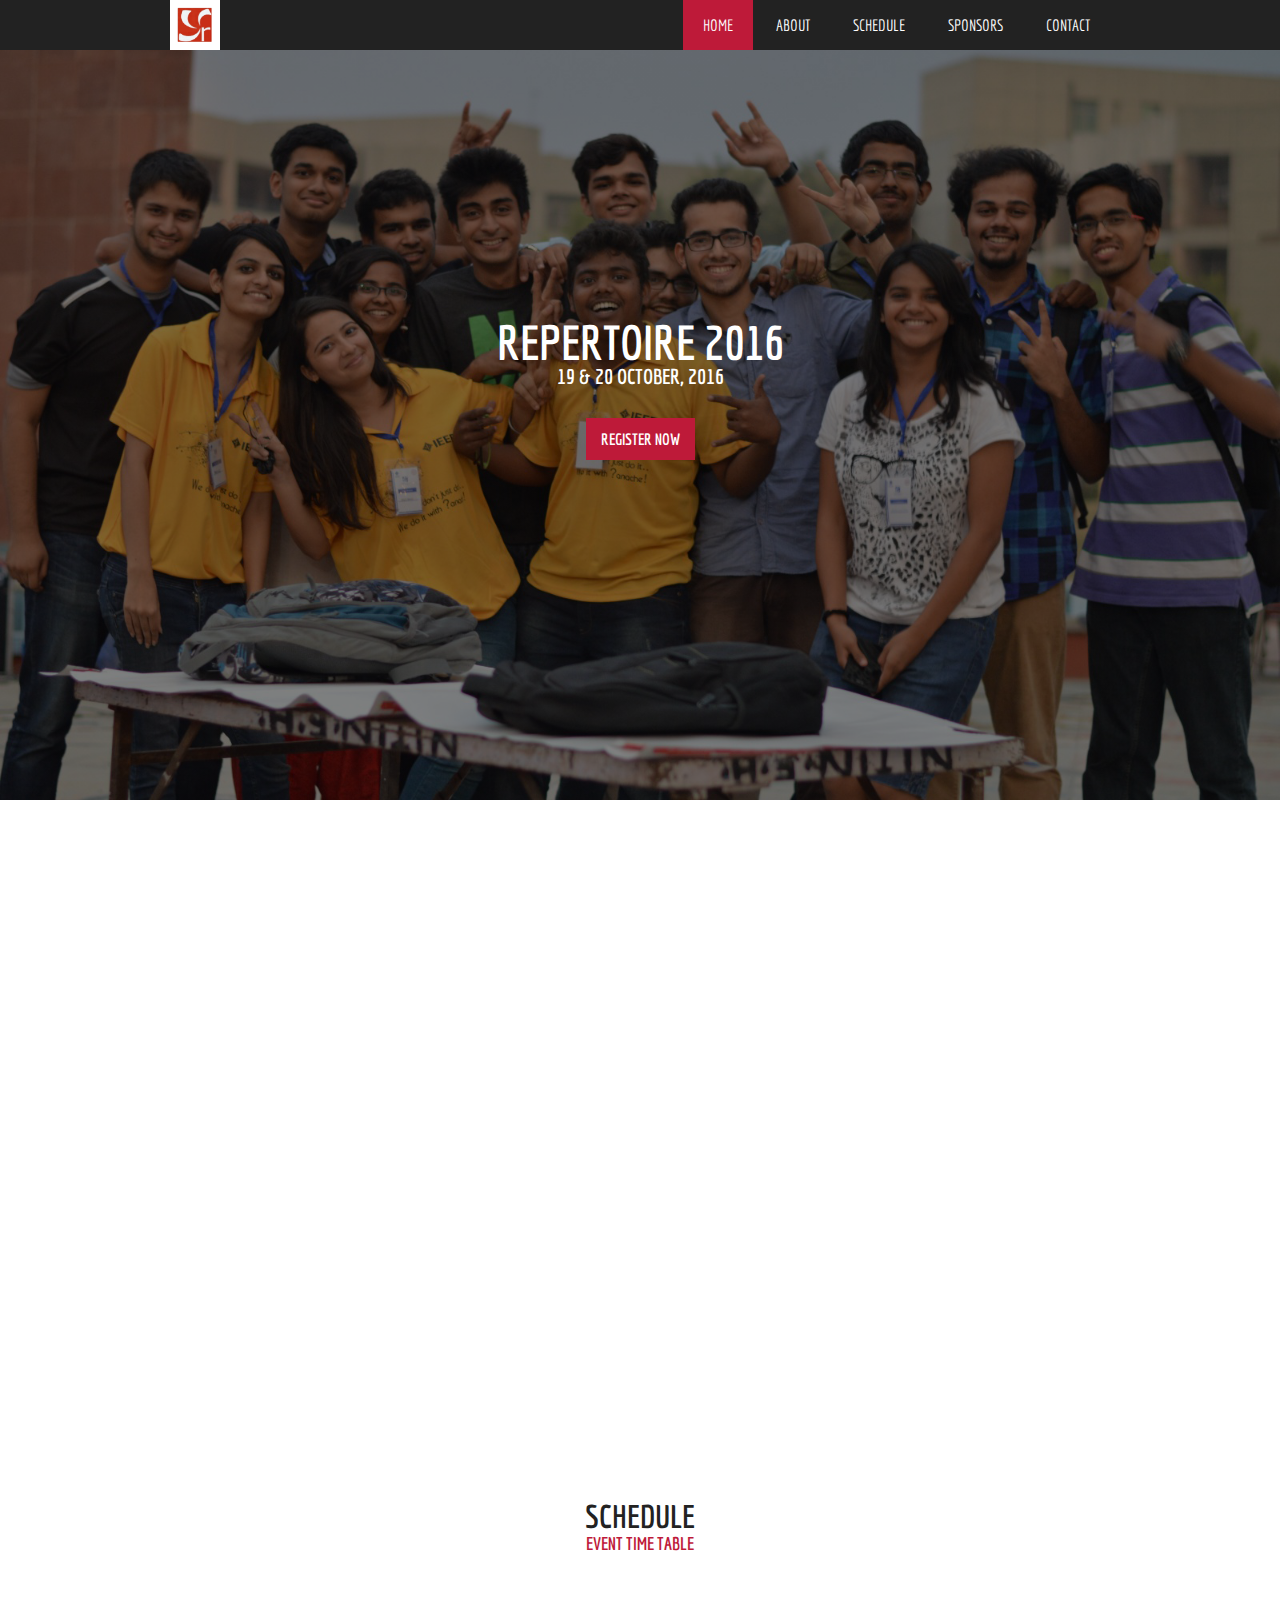
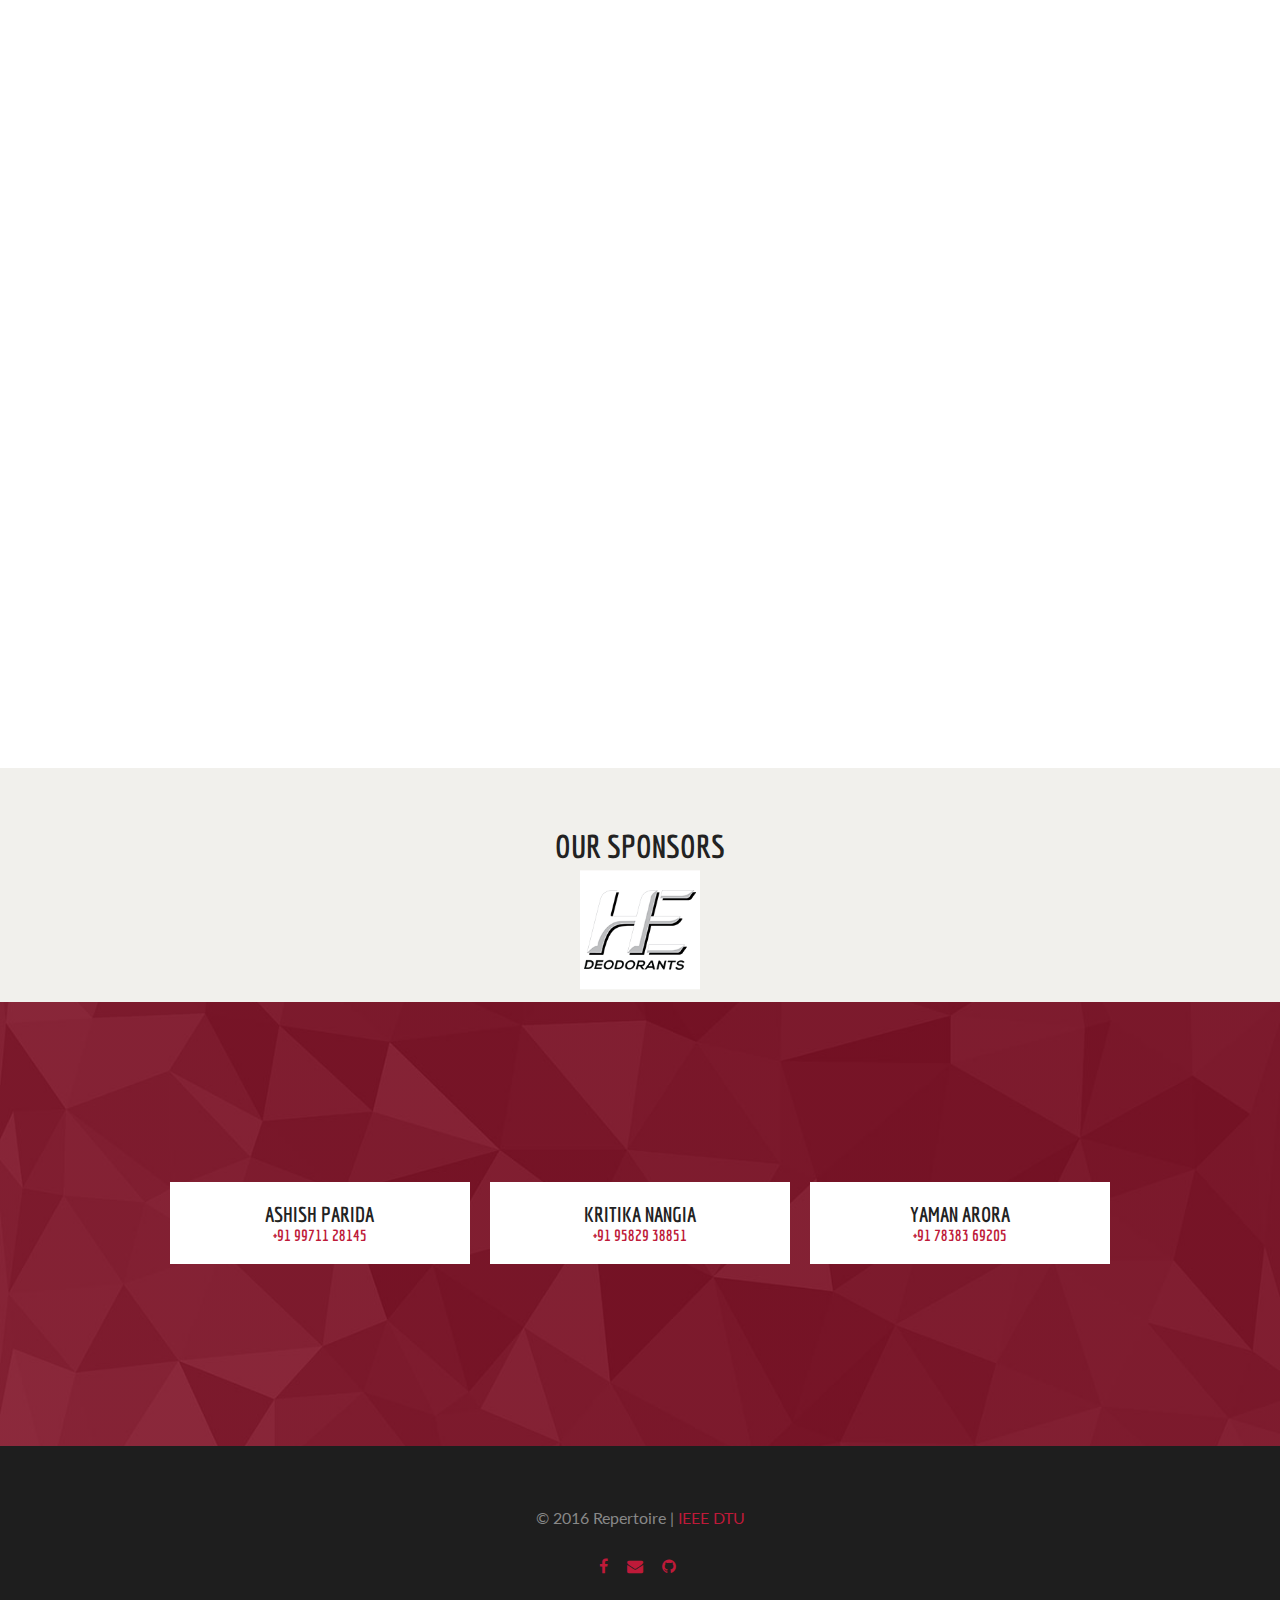
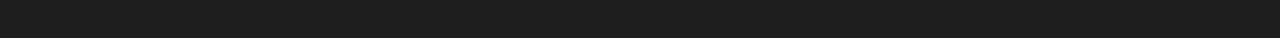
==== commit bee1c5fc: "Added sponsors and corrected Ashish's phone number" ====
--- a/index.html
+++ b/index.html
@@ -40,9 +40,8 @@
 <body>
     <div data-collapse="medium" data-animation="default" data-duration="400" data-contain="1" class="w-nav main-navigation">
         <div class="w-container">
-            <a href="index-2.html" class="w-nav-brand"><img height=50 src="img/logo.jpg"></a>
-            <nav role="navigation" class="w-nav-menu open-nav"> <a href="#home" class="w-nav-link nav-link">Home</a> <a href="#about" class="w-nav-link nav-link">About</a> <a href="#schedule" class="w-nav-link nav-link">Schedule</a>
-                <!--            <a href="#sponsors" class="w-nav-link nav-link">Sponsors</a> --><a href="#contact" class="w-nav-link nav-link">Contact</a> </nav>
+            <a href="#" class="w-nav-brand"><img height=50 src="img/logo.jpg"></a>
+            <nav role="navigation" class="w-nav-menu open-nav"> <a href="#home" class="w-nav-link nav-link">Home</a> <a href="#about" class="w-nav-link nav-link">About</a> <a href="#schedule" class="w-nav-link nav-link">Schedule</a> <a href="#sponsors" class="w-nav-link nav-link">Sponsors</a> <a href="#contact" class="w-nav-link nav-link">Contact</a> </nav>
             <div class="w-nav-button open-nav-trigger">
                 <div class="w-icon-nav-menu"></div>
             </div>
@@ -98,8 +97,8 @@
                                                 <p> Panache is a quiz which will test your general knowledge based on anything and everything under the sun. All you need is comprehensive knowledge and an impeccable presence of mind to crack this nut. So if you are a college student with a quest for knowledge, you HAVE TO be there. And irrespective of your winning or not, PANACHE is <i>akshaypatra</i>, from which endless <i>amrit</i> of knowledge flows out.</p>
                                             </div>
                                             <div class="schedule-1-footer">
-                                                <div class="schedule-1-footer-item time"><i class="fa fa-clock-o"></i> 12:00 PM</div>
-                                                <div class="schedule-1-footer-item date"><i class="fa fa-calendar"></i> 19 October</div>
+                                                <div class="schedule-1-footer-item time"><i class="fa fa-clock-o"></i> 5:00 PM</div>
+                                                <div class="schedule-1-footer-item date"><i class="fa fa-calendar"></i> 18 October</div>
                                                 <div class="schedule-1-footer-item venue"><i class="fa fa-map-marker"></i> Convocation Hall</div>
                                             </div>
                                         </div>
@@ -158,19 +157,18 @@
             </div>
         </div>
     </div>
-<!--
     <div id="sponsors" class="w-section sponsors">
     <h2>Our Sponsors</h2>
+    <br>
     <div class="w-container center">
         <div class="w-row">
             <div class="w-col w-col-5"></div>
             <div class="w-col w-col-2">
-                <a href="#" target="_blank" class="w-inline-block"><img width="200" src="img/sponsor.png" class="sponsor"></a>
+                <a href="#" target="_blank" class="w-inline-block"><img width="160" src="img/sponsor.png" class="sponsor"></a>
             </div>
         </div>
     </div>
 </div>
--->
     <div id="contact" class="w-section newsletter">
         <div class="w-container center">
             <h2 data-ix="on-scroll-appear-from-top" class="no-margin" style="color:white">Contact Us</h2>
@@ -182,7 +180,7 @@
 <!--                           <img src="img/ashish.jpg">-->
                             <div class="speaker-name">
                                 <h4 class="no-margin">Ashish Parida</h4>
-                                <h6 class="no-margin red">+91 99711 2814</h6></div>
+                                <h6 class="no-margin red">+91 99711 28145</h6></div>
                         </div>
                     </div>
                     <div class="w-dyn-item w-col w-col-4">
@@ -206,7 +204,7 @@
     </div>
     <div class="w-section credits">
         <div class="w-container">
-            <p>&copy; 2016 Repertoire | <a target="_blank" href="http://ieeedtu.com/">IEEE DTU</a></p> <a href="https://www.facebook.com/events/959286474199602/" target="_blank" class="w-inline-block credits-link"><i class="fa fa-facebook"></i></a> <a href="mailto:contact.repertoiredtu@gmail.com" target="_blank" class="w-inline-block credits-link"><i class="fa fa-envelope"></i></a> <a href="- https://github.com/IEEEDTU/Repertoire16" target="_blank" class="w-inline-block credits-link"><i class="fa fa-github"></i></a> </div>
+            <p>&copy; 2016 Repertoire | <a target="_blank" href="http://ieeedtu.com/">IEEE DTU</a></p> <a href="https://www.facebook.com/events/959286474199602/" target="_blank" class="w-inline-block credits-link"><i class="fa fa-facebook"></i></a> <a href="mailto:contact.repertoiredtu@gmail.com" target="_blank" class="w-inline-block credits-link"><i class="fa fa-envelope"></i></a> <a href="https://github.com/IEEEDTU/Repertoire16" target="_blank" class="w-inline-block credits-link"><i class="fa fa-github"></i></a> </div>
     </div>
     <script type="text/javascript" src="js/jquery.min.js"></script>
     <script type="text/javascript" src="js/webflow.3054a983e.js"></script>
